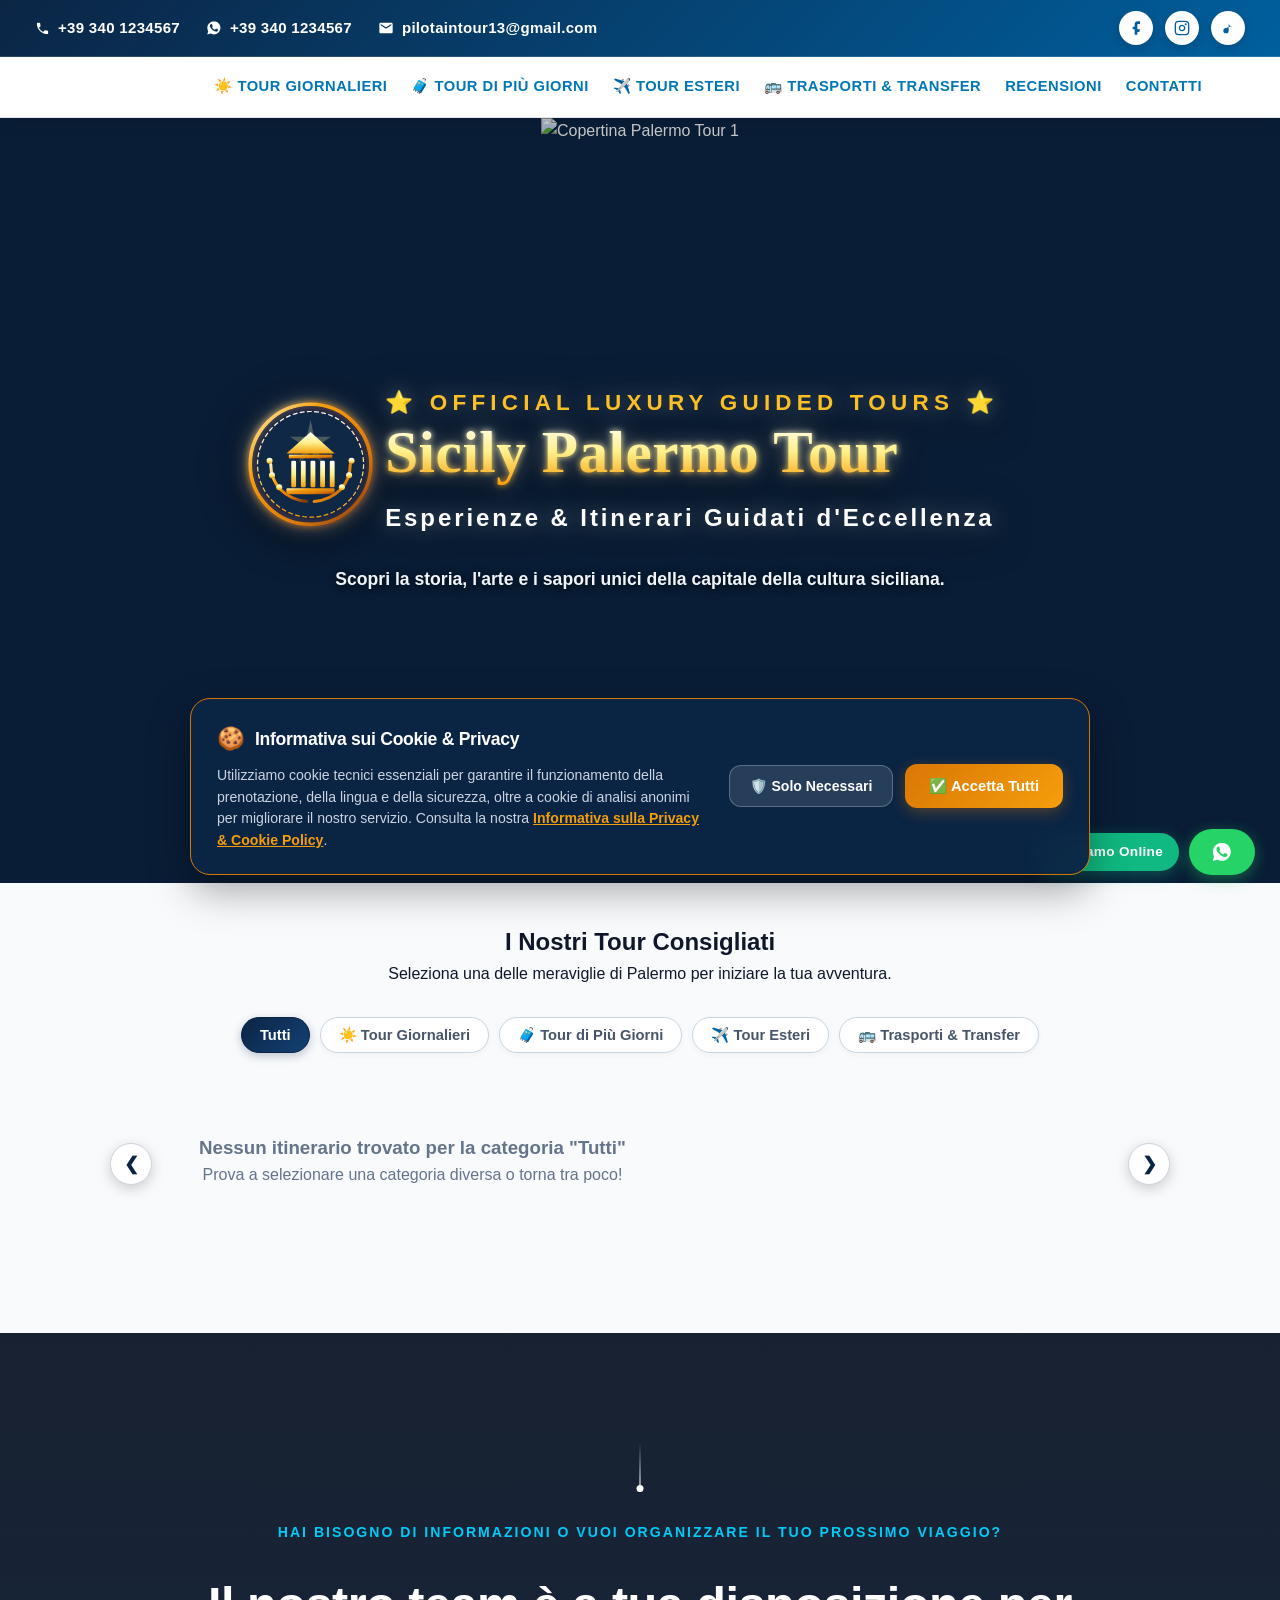
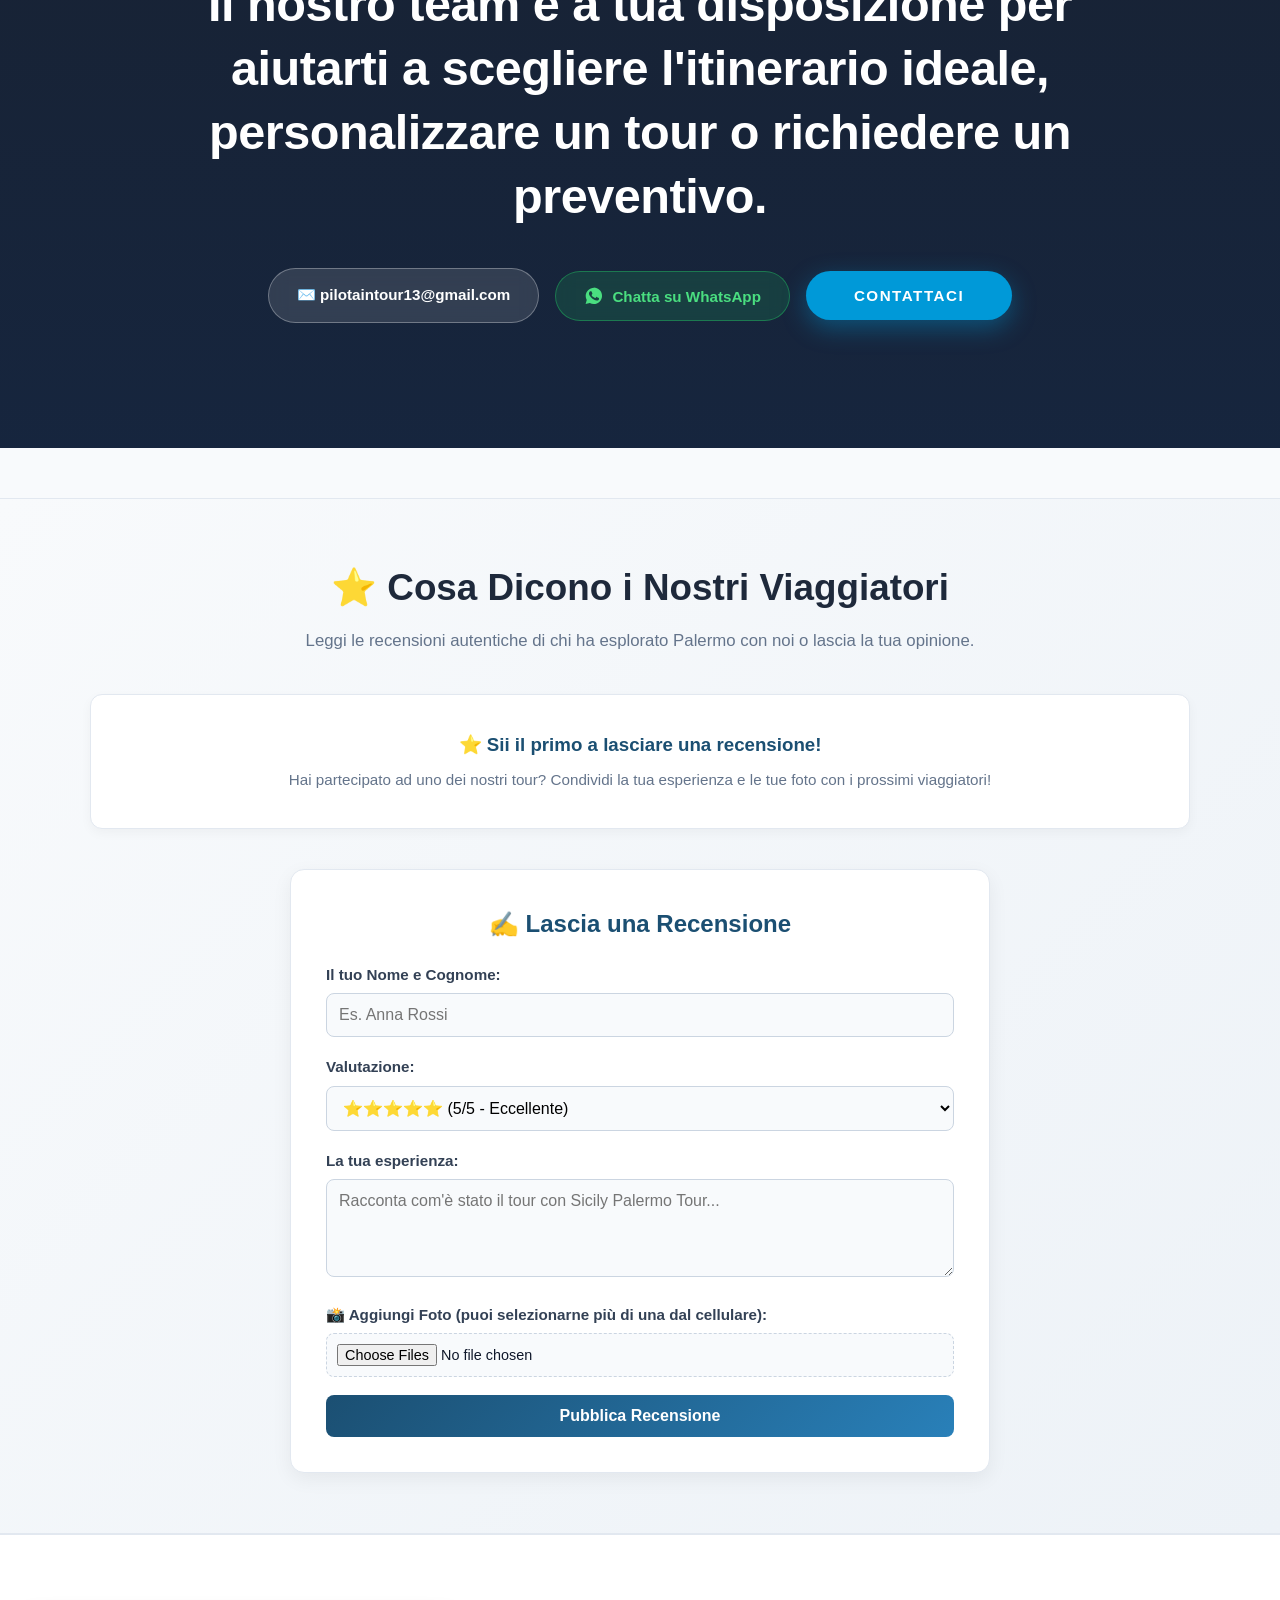
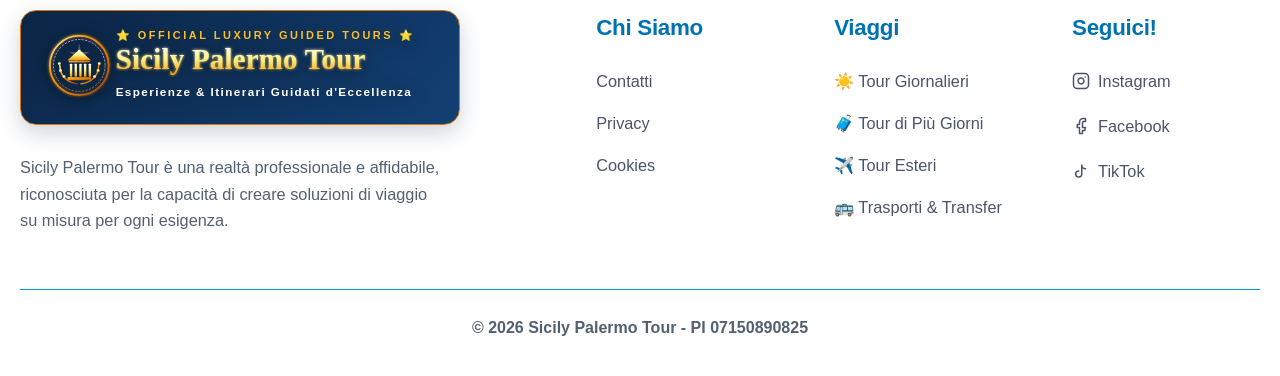
==== index.html @ 1e41b66a "Riorganizzati itinerari nello slider principale con priorita per Consigliati e Trending, rimossa sez" ====
<!DOCTYPE html>
<html lang="it">
<head>
    <meta charset="UTF-8">
    <meta name="viewport" content="width=device-width, initial-scale=1.0">
    <title>Sicily Palermo Tour - Esplora Palermo</title>
    <!-- Fogli di stile CSS Separati -->
    <!-- Pre-Caricamento Prioritario Immagine Copertina per Velocità Istantanea -->
    <link rel="preload" as="image" href="https://images.unsplash.com/photo-1541370976299-4d24ebbc9077?auto=format&fit=crop&w=1920&q=80">
    <link rel="stylesheet" href="style.css?v=2">
    <link rel="stylesheet" href="itinerari/itinerari.css?v=2">
    <link rel="stylesheet" href="itinerari/consigliati-moda.css?v=2">
    <link rel="stylesheet" href="whatsapp/whatsapp.css?v=2">
    <link rel="stylesheet" href="recensioni/recensioni.css?v=2">
    <link rel="stylesheet" href="cookie/cookie-banner.css?v=200">
    <link rel="stylesheet" href="mobile-adapt.css?v=2">
</head>
<body>

    <!-- 1. BARRA SUPERIORE BLU CONTATTI & SOCIAL PREMIUM -->
    <div class="top-header-bar">
        <div class="top-bar-contacts">
            <a href="tel:+393401234567">
                <svg width="15" height="15" viewBox="0 0 24 24" fill="currentColor" style="vertical-align: middle;"><path d="M20 15.5c-1.2 0-2.4-.2-3.6-.6-.4-.1-.9 0-1.2.3l-2.2 2.2c-2.8-1.4-5.2-3.8-6.6-6.6l2.2-2.2c.3-.3.4-.8.3-1.2-.4-1.2-.6-2.4-.6-3.6 0-.6-.5-1-1-1H4c-.6 0-1 .5-1 1 0 9.4 7.6 17 17 17 .6 0 1-.5 1-1v-3.5c0-.5-.5-1-1-1z"/></svg>
                +39 340 1234567
            </a>
            <a href="https://wa.me/393401234567" target="_blank">
                <svg width="16" height="16" viewBox="0 0 24 24" fill="currentColor" style="vertical-align: middle;"><path d="M12.012 2c-5.506 0-9.989 4.478-9.989 9.984 0 1.758.459 3.413 1.264 4.852l-1.341 4.901 5.021-1.316c1.402.766 2.996 1.207 4.693 1.207 5.506 0 9.989-4.478 9.989-9.984 0-5.506-4.483-9.844-9.989-9.844zm5.835 14.129c-.244.688-1.229 1.261-2.008 1.341-.532.054-1.226.096-3.567-.872-2.994-1.238-4.912-4.281-5.062-4.48-.148-.198-1.221-1.625-1.221-3.099 0-1.474.772-2.197 1.047-2.496.275-.299.6-.373.8-.373.199 0 .399.002.573.01.185.008.434-.07.679.529.245.598.831 2.03.903 2.18.073.149.121.323.023.518-.098.196-.148.318-.295.49-.148.172-.311.385-.444.518-.148.148-.302.309-.13.573.172.264.764 1.261 1.637 2.038 1.123.999 2.069 1.31 2.364 1.458.295.148.468.123.641-.073.172-.196.738-.859.935-1.155.197-.295.394-.246.664-.148.271.098 1.722.812 2.017.96.295.148.492.221.566.345.073.123.073.712-.171 1.401z"/></svg>
                +39 340 1234567
            </a>
            <a href="mailto:pilotaintour13@gmail.com">
                <svg width="16" height="16" viewBox="0 0 24 24" fill="currentColor" style="vertical-align: middle;"><path d="M20 4H4c-1.1 0-2 .9-2 2v12c0 1.1.9 2 2 2h16c1.1 0 2-.9 2-2V6c0-1.1-.9-2-2-2zm0 4l-8 5-8-5V6l8 5 8-5v2z"/></svg>
                pilotaintour13@gmail.com
            </a>
        </div>
        <div class="top-bar-socials">
            <a href="https://www.facebook.com/profile.php?id=61595088788467" target="_blank" class="social-circle-link" title="Facebook">
                <svg viewBox="0 0 24 24"><path d="M18 2h-3a5 5 0 0 0-5 5v3H7v4h3v8h4v-4h3l1-4h-4V7a1 1 0 0 1 1-1h3z"/></svg>
            </a>
            <a href="https://www.instagram.com/sicilypalermotour?obrf=eTg0d3k3MTFrc2Jr" target="_blank" class="social-circle-link" title="Instagram">
                <svg viewBox="0 0 24 24"><rect x="2" y="2" width="20" height="20" rx="5" ry="5" fill="none" stroke="currentColor" stroke-width="2"/><path d="M16 11.37A4 4 0 1 1 12.63 8 4 4 0 0 1 16 11.37z" fill="none" stroke="currentColor" stroke-width="2"/><circle cx="17.5" cy="6.5" r="1.5"/></svg>
            </a>
            <a href="https://www.tiktok.com/@sicilypalermotour?_r=1&amp;_t=ZN-9AR1xhRIOZy" target="_blank" class="social-circle-link" title="TikTok">
                <svg viewBox="0 0 24 24"><path d="M9 12a4 4 0 1 0 4 4V4a5 5 0 0 0 5 5"/></svg>
            </a>
        </div>
    </div>

    <!-- 2. BARRA NAVIGAZIONE PRINCIPALE BIANCA STICKY CON LOGO -->
    <nav class="main-navbar-sticky">
        <a href="#home" class="main-navbar-brand">
            <img src="logo.svg" alt="Sicily Palermo Tour Logo">
        </a>
        <ul class="main-nav-links">
            <li><a href="#itinerari" onclick="filtraCategoria('Tour Giornalieri')">☀️ TOUR GIORNALIERI</a></li>
            <li><a href="#itinerari" onclick="filtraCategoria('Tour di Più Giorni')">🧳 TOUR DI PIÙ GIORNI</a></li>
            <li><a href="#itinerari" onclick="filtraCategoria('Tour Esteri')">✈️ TOUR ESTERI</a></li>
            <li><a href="#itinerari" onclick="filtraCategoria('Trasporti')">🚌 TRASPORTI &amp; TRANSFER</a></li>
            <li><a href="#recensioni">RECENSIONI</a></li>
            <li><a href="#contatti">CONTATTI</a></li>
            <li><div id="google_translate_element" style="display:inline-block; vertical-align:middle;"></div></li>
            <li id="nav-admin-slot"></li>
        </ul>
    </nav>

    <!-- Copertina Principale (Hero Section) Spaziosa con Foto Ad Alta Risoluzione -->
    <header id="home">
        <div class="hero-bg-slider" id="hero-bg-slider">
            <div class="hero-slide active" style="opacity: 1;">
                <img src="https://images.unsplash.com/photo-1541370976299-4d24ebbc9077?auto=format&fit=crop&w=1920&q=80" alt="Cattedrale di Palermo - Sicily Palermo Tour" loading="eager" fetchpriority="high" style="width: 100%; height: 100%; object-fit: cover; object-position: center 25%;">
            </div>
        </div>
        <div class="hero-overlay"></div>

        <div class="hero-content">
            <img src="logo.svg?v=2" alt="Sicily Palermo Tour Logo" style="max-width: 820px; width: 95%; height: auto; filter: drop-shadow(0 6px 20px rgba(0,0,0,0.7)); display: block; margin: 0 auto;">
            <p style="margin-top: 10px; font-size: 1.1rem; color: #f1f5f9; font-weight: 600; text-shadow: 0 2px 8px rgba(0,0,0,0.8);">Scopri la storia, l'arte e i sapori unici della capitale della cultura siciliana.</p>
        </div>
    </header>

    <!-- Contenuto Principale -->
    <div class="container">

        <!-- Sezione Itinerari -->
        <section id="itinerari">
            <div class="intro">
                <h2>I Nostri Tour Consigliati</h2>
                <p>Seleziona una delle meraviglie di Palermo per iniziare la tua avventura.</p>
            </div>

            <!-- Filtri per Categoria -->
            <div class="filter-container">
                <button class="filter-btn active" onclick="filtraCategoria('Tutti', this)">Tutti</button>
                <button class="filter-btn" onclick="filtraCategoria('Tour Giornalieri', this)">☀️ Tour Giornalieri</button>
                <button class="filter-btn" onclick="filtraCategoria('Tour di Più Giorni', this)">🧳 Tour di Più Giorni</button>
                <button class="filter-btn" onclick="filtraCategoria('Tour Esteri', this)">✈️ Tour Esteri</button>
                <button class="filter-btn" onclick="filtraCategoria('Trasporti', this)">🚌 Trasporti &amp; Transfer</button>
            </div>

            <!-- Slider Orizzontale Itinerari Stile GetYourGuide -->
            <div class="grid-wrapper">
                <button type="button" class="slider-nav-btn left" onclick="scorriSliderOrizzontale('itinerari-grid', -310)" title="Scorri a sinistra">❮</button>
                <div id="itinerari-grid" class="grid">
                    <!-- Verrà popolato dinamicamente via JavaScript -->
                </div>
                <button type="button" class="slider-nav-btn right" onclick="scorriSliderOrizzontale('itinerari-grid', 310)" title="Scorri a destra">❯</button>
            </div>
        </section>



        <!-- Sezione Contatti Full-Width Dark Hero con Animazione Scroll -->
        <section id="contatti" class="contact-hero-section-full animate-in">
            <div class="contact-hero-line-accent"></div>

            <div class="contact-hero-content-box">
                <div class="contact-hero-subtitle">
                    HAI BISOGNO DI INFORMAZIONI O VUOI ORGANIZZARE IL TUO PROSSIMO VIAGGIO?
                </div>

                <h2 class="contact-hero-title">
                    Il nostro team è a tua disposizione per aiutarti a scegliere l'itinerario ideale, personalizzare un tour o richiedere un preventivo.
                </h2>

                <!-- Pulsanti Contatti Cliccabili Eleganti -->
                <div class="contact-hero-actions-row">
                    <a href="mailto:pilotaintour13@gmail.com" class="contact-pill-link">
                        ✉️ pilotaintour13@gmail.com
                    </a>
                    <button type="button" onclick="apriChatWhatsApp('Ciao! Vorrei informazioni o un preventivo per un tour.')" class="contact-pill-link wa-pill">
                        <svg width="20" height="20" viewBox="0 0 24 24" fill="currentColor" style="vertical-align: middle;"><path d="M12.012 2c-5.506 0-9.989 4.478-9.989 9.984 0 1.758.459 3.413 1.264 4.852l-1.341 4.901 5.021-1.316c1.402.766 2.996 1.207 4.693 1.207 5.506 0 9.989-4.478 9.989-9.984 0-5.506-4.483-9.844-9.989-9.844zm5.835 14.129c-.244.688-1.229 1.261-2.008 1.341-.532.054-1.226.096-3.567-.872-2.994-1.238-4.912-4.281-5.062-4.48-.148-.198-1.221-1.625-1.221-3.099 0-1.474.772-2.197 1.047-2.496.275-.299.6-.373.8-.373.199 0 .399.002.573.01.185.008.434-.07.679.529.245.598.831 2.03.903 2.18.073.149.121.323.023.518-.098.196-.148.318-.295.49-.148.172-.311.385-.444.518-.148.148-.302.309-.13.573.172.264.764 1.261 1.637 2.038 1.123.999 2.069 1.31 2.364 1.458.295.148.468.123.641-.073.172-.196.738-.859.935-1.155.197-.295.394-.246.664-.148.271.098 1.722.812 2.017.96.295.148.492.221.566.345.073.123.073.712-.171 1.401z"/></svg>
                        Chatta su WhatsApp
                    </button>
                    <button type="button" onclick="apriFormMessaggioScuro()" class="contact-hero-btn">
                        CONTATTACI
                    </button>
                </div>

                <!-- Modulo di Contatto Scuro Integrato -->
                <div id="contact-dark-form-box" class="contact-dark-form-box hidden">
                    <form id="contactForm" onsubmit="inviaMessaggio(event)">
                        <div class="form-group-dark">
                            <label for="nome">Nome e Cognome *</label>
                            <input type="text" id="nome" required placeholder="Inserisci il tuo nome">
                        </div>
                        <div class="form-group-dark">
                            <label for="email">Email *</label>
                            <input type="email" id="email" required placeholder="mario.rossi@example.com">
                        </div>
                        <div class="form-group-dark">
                            <label for="messaggio">Messaggio o Richiesta *</label>
                            <textarea id="messaggio" required placeholder="Come possiamo aiutarti? Scrivi qui la tua richiesta..."></textarea>
                        </div>
                        <button type="submit" class="btn-tour-dark">📨 Invia Messaggio All'Admin</button>
                    </form>
                </div>
            </div>
        </section>

    </div>

    <!-- Widget Fluttuante in Basso a Destra: Badge "Siamo Online" + WhatsApp -->
    <div class="floating-online-wa-widget">
        <span class="badge-siamo-online">🟢 Siamo Online</span>
        <button class="whatsapp-float" onclick="apriChatWhatsApp('Ciao! Desidero maggiori informazioni sui tour di Palermo.')" title="Chatta su WhatsApp">
            <svg width="22" height="22" viewBox="0 0 24 24" fill="currentColor" style="vertical-align: middle;"><path d="M12.012 2c-5.506 0-9.989 4.478-9.989 9.984 0 1.758.459 3.413 1.264 4.852l-1.341 4.901 5.021-1.316c1.402.766 2.996 1.207 4.693 1.207 5.506 0 9.989-4.478 9.989-9.984 0-5.506-4.483-9.844-9.989-9.844zm5.835 14.129c-.244.688-1.229 1.261-2.008 1.341-.532.054-1.226.096-3.567-.872-2.994-1.238-4.912-4.281-5.062-4.48-.148-.198-1.221-1.625-1.221-3.099 0-1.474.772-2.197 1.047-2.496.275-.299.6-.373.8-.373.199 0 .399.002.573.01.185.008.434-.07.679.529.245.598.831 2.03.903 2.18.073.149.121.323.023.518-.098.196-.148.318-.295.49-.148.172-.311.385-.444.518-.148.148-.302.309-.13.573.172.264.764 1.261 1.637 2.038 1.123.999 2.069 1.31 2.364 1.458.295.148.468.123.641-.073.172-.196.738-.859.935-1.155.197-.295.394-.246.664-.148.271.098 1.722.812 2.017.96.295.148.492.221.566.345.073.123.073.712-.171 1.401z"/></svg>
        </button>
    </div>

    <!-- Modal Dettaglio Itinerario Ridisegnato -->
    <div id="modal-dettaglio" class="modal-overlay hidden" onclick="chiudiModal(event)">
        <div class="modal-content" onclick="event.stopPropagation()">
            <button class="modal-close" onclick="chiudiModal()">&times;</button>

            <!-- Carosello Immagini Scorrevoli Copertina Modale -->
            <div id="modal-cover-box"></div>

            <div class="modal-header-info">
                <div class="badges-row">
                    <span id="modal-badge" class="badge"></span>
                    <span id="modal-featured" class="badge badge-star hidden">⭐ In Evidenza</span>
                </div>
                <h2 id="modal-title"></h2>

                <!-- Box Dettagli Pratici -->
                <div class="tour-highlights-box">
                    <div class="highlight-item">⏱️ <strong>Durata:</strong> <span id="modal-duration"></span></div>
                    <div class="highlight-item">💰 <strong>Info/Prezzo:</strong> <span id="modal-price"></span></div>
                    <div class="highlight-item">📍 <strong>Partenza:</strong> <span id="modal-meeting">Palermo Centro</span></div>
                </div>
            </div>

            <!-- Sezioni Contenuto Interno Tour -->
            <div class="modal-body">
                <h3>📖 Panoramica del Tour</h3>
                <div id="modal-description-text" style="white-space: pre-wrap; word-break: break-all; overflow-wrap: anywhere; word-wrap: break-word; margin-bottom: 18px; background-color: #f8fafc; border-left: 4px solid #1b4f72; padding: 14px 18px; border-radius: 0 8px 8px 0; font-size: 0.95rem; color: #334155; line-height: 1.7; max-width: 100%;"></div>

                <!-- Box Punti di Raccolta e Ritrovo Mappa -->
                <div id="modal-pickup-box"></div>

                <h3>📍 Tappe e Punti di Interesse</h3>
                <div id="modal-timeline" class="timeline-container">
                    <!-- Tappe generate dinamicamente da itinerari-data.js -->
                </div>

                <div id="modal-services-box" style="margin-top: 15px;">
                    <!-- Servizi e Caratteristiche generati dinamicamente da itinerari-data.js -->
                </div>
            </div>

            <div class="modal-footer" style="display: flex; gap: 10px; flex-wrap: wrap;">
                <button id="btn-modal-prenota-calendario" class="btn-tour" style="flex: 1; min-width: 160px;" onclick="vaiAllaPaginaPrenotazione()">📅 Prenota Tour</button>
                <button id="btn-modal-scarica-pdf" class="btn-secondary" style="background: #0284c7; color: #ffffff; border: none; font-weight: 800; padding: 12px 20px; border-radius: 12px; cursor: pointer;" onclick="scaricaProgrammaTourPDF()">📥 Scarica Itinerario (PDF)</button>
                <button class="btn-secondary" onclick="chiudiModal()">Chiudi</button>
            </div>
        </div>
    </div>

    <!-- Sezione Recensioni -->
    <section id="recensioni" class="recensioni-section">
        <div class="recensioni-container">
            <div class="recensioni-header">
                <h2>⭐ Cosa Dicono i Nostri Viaggiatori</h2>
                <p>Leggi le recensioni autentiche di chi ha esplorato Palermo con noi o lascia la tua opinione.</p>
            </div>

            <!-- Griglia Recensioni -->
            <div id="recensioni-grid" class="recensioni-grid">
                <!-- Popolato da recensioni-data.js -->
            </div>

            <!-- Form Inserimento Recensione -->
            <div class="recensione-form-box">
                <h3>✍️ Lascia una Recensione</h3>
                <form id="form-recensione" onsubmit="inviaNuovaRecensione(event)">
                    <div class="form-control-recensione">
                        <label for="recensione-nome">Il tuo Nome e Cognome:</label>
                        <input type="text" id="recensione-nome" required placeholder="Es. Anna Rossi">
                    </div>
                    <div class="form-control-recensione">
                        <label for="recensione-voto">Valutazione:</label>
                        <select id="recensione-voto" required>
                            <option value="5">⭐⭐⭐⭐⭐ (5/5 - Eccellente)</option>
                            <option value="4">⭐⭐⭐⭐ (4/5 - Ottimo)</option>
                            <option value="3">⭐⭐⭐ (3/5 - Buono)</option>
                            <option value="2">⭐⭐ (2/5 - Sufficiente)</option>
                            <option value="1">⭐ (1/5 - Scarsa)</option>
                        </select>
                    </div>
                    <div class="form-control-recensione">
                        <label for="recensione-testo">La tua esperienza:</label>
                        <textarea id="recensione-testo" rows="4" required placeholder="Racconta com'è stato il tour con Sicily Palermo Tour..."></textarea>
                    </div>
                    <div class="form-control-recensione">
                        <label for="recensione-foto">📸 Aggiungi Foto (puoi selezionarne più di una dal cellulare):</label>
                        <input type="file" id="recensione-foto" accept="image/*" multiple style="width: 100%; padding: 10px; border: 1.5px dashed #cbd5e1; border-radius: 8px; background: #f8fafc; font-size: 0.9rem; cursor: pointer;">
                    </div>
                    <button type="submit" class="btn-invia-recensione">Pubblica Recensione</button>
                </form>
            </div>
        </div>
    </section>

    <!-- Footer Elegante Multicolonna - Stile Identico e Spazioso -->
    <footer class="footer-modern-section">
        <div class="footer-container">
            <!-- Colonna 1: Logo & Descrizione -->
            <div class="footer-col footer-col-brand">
                <div class="footer-logo-card">
                    <a href="#home">
                        <img src="logo.svg" alt="Sicily Palermo Tour Logo" class="footer-logo-img">
                    </a>
                </div>
                <p class="footer-brand-desc">
                    Sicily Palermo Tour è una realtà professionale e affidabile, riconosciuta per la capacità di creare soluzioni di viaggio su misura per ogni esigenza.
                </p>
            </div>

            <!-- Colonna 2: Chi Siamo -->
            <div class="footer-col">
                <h4 class="footer-col-title">Chi Siamo</h4>
                <ul class="footer-links-list">
                    <li><a href="#contatti">Contatti</a></li>
                    <li><a href="prenotazioni/termini-condizioni.html" target="_blank">Privacy</a></li>
                    <li><a href="prenotazioni/termini-condizioni.html" onclick="if(window.cookieConsent){window.cookieConsent.riaprePreferenze(); return false;}">Cookies</a></li>
                </ul>
            </div>

            <!-- Colonna 3: Viaggi -->
            <div class="footer-col">
                <h4 class="footer-col-title">Viaggi</h4>
                <ul class="footer-links-list">
                    <li><a href="#itinerari" onclick="filtraCategoria('Tour Giornalieri')">☀️ Tour Giornalieri</a></li>
                    <li><a href="#itinerari" onclick="filtraCategoria('Tour di Più Giorni')">🧳 Tour di Più Giorni</a></li>
                    <li><a href="#itinerari" onclick="filtraCategoria('Tour Esteri')">✈️ Tour Esteri</a></li>
                    <li><a href="#itinerari" onclick="filtraCategoria('Trasporti')">🚌 Trasporti &amp; Transfer</a></li>
                </ul>
            </div>

            <!-- Colonna 4: Seguici! con Icone SVG Pulite -->
            <div class="footer-col">
                <h4 class="footer-col-title">Seguici!</h4>
                <ul class="footer-links-list footer-social-list">
                    <li>
                        <a href="https://www.instagram.com/sicilypalermotour?obrf=eTg0d3k3MTFrc2Jr" target="_blank" class="footer-social-link">
                            <svg width="18" height="18" viewBox="0 0 24 24" fill="none" stroke="currentColor" stroke-width="2" stroke-linecap="round" stroke-linejoin="round"><rect x="2" y="2" width="20" height="20" rx="5" ry="5"></rect><path d="M16 11.37A4 4 0 1 1 12.63 8 4 4 0 0 1 16 11.37z"></path><line x1="17.5" y1="6.5" x2="17.51" y2="6.5"></line></svg>
                            Instagram
                        </a>
                    </li>
                    <li>
                        <a href="https://www.facebook.com/profile.php?id=61595088788467" target="_blank" class="footer-social-link">
                            <svg width="18" height="18" viewBox="0 0 24 24" fill="none" stroke="currentColor" stroke-width="2" stroke-linecap="round" stroke-linejoin="round"><path d="M18 2h-3a5 5 0 0 0-5 5v3H7v4h3v8h4v-4h3l1-4h-4V7a1 1 0 0 1 1-1h3z"></path></svg>
                            Facebook
                        </a>
                    </li>
                    <li>
                        <a href="https://www.tiktok.com/@sicilypalermotour?_r=1&amp;_t=ZN-9AR1xhRIOZy" target="_blank" class="footer-social-link">
                            <svg width="18" height="18" viewBox="0 0 24 24" fill="none" stroke="currentColor" stroke-width="2" stroke-linecap="round" stroke-linejoin="round"><path d="M9 12a4 4 0 1 0 4 4V4a5 5 0 0 0 5 5"></path></svg>
                            TikTok
                        </a>
                    </li>
                </ul>
            </div>
        </div>

        <!-- Linea Divisoria Azzurra & Copyright con Partita IVA -->
        <div class="footer-bottom-bar">
            <p>&copy; 2026 Sicily Palermo Tour - PI 07150890825 <span id="footer-admin-slot"></span></p>
        </div>
    </footer>

    <!-- Collegamento agli Script JavaScript -->
    <script src="maps/maps-service.js?v=200"></script>
    <script src="email/email-service.js"></script>
    <script src="cloud/cloud-db.js"></script>
    <script src="translate/translator.js"></script>
    <script src="whatsapp/whatsapp.js"></script>
    <script src="itinerari/itinerari-data.js"></script>
    <script src="itinerari/consigliati-moda.js"></script>
    <script src="recensioni/recensioni-data.js"></script>
    <script src="cookie/cookie-banner.js?v=200"></script>
    <script src="main.js"></script>

</body>
</html>
---- style.css ----
/* STILI GENERALI CSS PER SICILY PALERMO TOUR - LUXURY EDITION */
* {
    margin: 0;
    padding: 0;
    box-sizing: border-box;
    font-family: -apple-system, BlinkMacSystemFont, 'Segoe UI', Roboto, Helvetica, Arial, sans-serif;
}

body {
    background-color: #f8fafc;
    color: #0f172a;
    line-height: 1.6;
}

.hidden {
    display: none !important;
}

/* ==========================================================================
   TOP BAR BLU CONTATTI & BARRA NAVIGAZIONE BIANCA STICKY CON LOGO
   ========================================================================== */
.top-header-bar {
    background: linear-gradient(135deg, #0b2545 0%, #005f9e 100%);
    color: #ffffff;
    padding: 11px 35px;
    font-size: 0.94rem;
    font-weight: 700;
    display: flex;
    justify-content: space-between;
    align-items: center;
    flex-wrap: wrap;
    gap: 15px;
    z-index: 1001;
    position: relative;
    border-bottom: 1px solid rgba(255, 255, 255, 0.15);
}

.top-bar-contacts {
    display: flex;
    align-items: center;
    gap: 26px;
    flex-wrap: wrap;
}

.top-bar-contacts a {
    color: #ffffff;
    text-decoration: none;
    display: inline-flex;
    align-items: center;
    gap: 8px;
    font-weight: 700;
    transition: all 0.2s ease;
    letter-spacing: 0.3px;
}

.top-bar-contacts a:hover {
    color: #fef08a;
    transform: translateY(-1px);
    text-shadow: 0 0 10px rgba(255, 255, 255, 0.4);
}

.top-bar-socials {
    display: flex;
    align-items: center;
    gap: 12px;
}

.social-circle-link {
    width: 34px;
    height: 34px;
    background: #ffffff;
    color: #005f9e;
    border-radius: 50%;
    display: flex;
    align-items: center;
    justify-content: center;
    text-decoration: none;
    box-shadow: 0 3px 10px rgba(0, 0, 0, 0.15);
    transition: all 0.25s ease;
}

.social-circle-link:hover {
    transform: scale(1.12);
    background: #fef08a;
    color: #0b2545;
    box-shadow: 0 5px 15px rgba(0, 0, 0, 0.25);
}

.social-circle-link svg {
    width: 17px;
    height: 17px;
    fill: currentColor;
}
    justify-content: center;
    text-decoration: none;
    transition: transform 0.2s ease, background-color 0.2s ease;
}

.social-circle-link:hover {
    transform: scale(1.1);
    background: #e0f2fe;
}

.social-circle-link svg {
    width: 16px;
    height: 16px;
    fill: currentColor;
}

/* BARRA NAVIGAZIONE PRINCIPALE BIANCA STICKY */
.main-navbar-sticky {
    background: #ffffff;
    box-shadow: 0 4px 20px rgba(0, 0, 0, 0.08);
    position: sticky;
    top: 0;
    z-index: 1000;
    padding: 12px 30px;
    display: flex;
    justify-content: space-between;
    align-items: center;
    border-bottom: 1px solid #e2e8f0;
}

.main-navbar-brand img {
    max-width: 240px;
    height: auto;
    display: block;
}

.main-nav-links {
    list-style: none;
    margin: 0;
    padding: 0;
    display: flex;
    align-items: center;
    gap: 24px;
    flex-wrap: wrap;
}

.main-nav-links a {
    color: #0077b6;
    text-decoration: none;
    font-weight: 700;
    font-size: 0.92rem;
    letter-spacing: 0.5px;
    text-transform: uppercase;
    transition: color 0.2s ease;
    padding: 6px 0;
}

.main-nav-links a:hover,
.main-nav-links a.active {
    color: #0284c7;
    border-bottom: 2.5px solid #0284c7;
}

/* HEADER HERO PANORAMICA LIMPIDA SENZA SCATOLE CHE COPRONO L'IMMAGINE */
header#home {
    position: relative;
    height: 85vh;
    min-height: 650px;
    color: white;
    display: flex;
    flex-direction: column;
    justify-content: center;
    align-items: center;
    text-align: center;
    padding: 0 20px;
    overflow: hidden;
    background: #0b2545;
}

.hero-bg-slider {
    position: absolute;
    top: 0;
    left: 0;
    width: 100%;
    height: 100%;
    z-index: 1;
    background-color: #0b2545;
}

.hero-slide {
    position: absolute;
    top: 0;
    left: 0;
    width: 100%;
    height: 100%;
    opacity: 0;
    transition: opacity 2.5s ease-in-out;
}

.hero-slide img {
    width: 100%;
    height: 100%;
    object-fit: cover;
    object-position: center 25%;
}

.hero-slide.active {
    opacity: 1;
}

/* OVERLAY SFUMATO DELICATISSIMO PER LASCIARE LA FOTO LIMPIDA E LUMINOSA */
.hero-overlay {
    position: absolute;
    top: 0;
    left: 0;
    width: 100%;
    height: 100%;
    background: rgba(0, 0, 0, 0.22);
    z-index: 2;
}

/* CONTENUTO TESTO PURO SENZA ALCUNA SCATOLA SCURA CHE COPRE LA FOTO */
.hero-content {
    position: relative;
    z-index: 3;
    max-width: 900px;
    width: 100%;
    padding: 0 20px;
    margin: 0 auto;
    background: transparent;
    border: none;
    box-shadow: none;
    backdrop-filter: none;
}

header h1 {
    font-size: 3.8rem;
    font-weight: 900;
    font-family: 'Playfair Display', Georgia, serif;
    margin-bottom: 12px;
    color: #ffffff;
    text-shadow: 0 4px 18px rgba(0, 0, 0, 0.9);
    letter-spacing: -0.5px;
}

header p {
    font-size: 1.35rem;
    max-width: 780px;
    margin: 0 auto 25px auto;
    color: #ffffff;
    text-shadow: 0 3px 12px rgba(0, 0, 0, 0.9);
    font-weight: 600;
    line-height: 1.6;
}

/* BARRA DI NAVIGAZIONE STICKY ELEGANTE BLU NAVY */
nav {
    background-color: #0b2545;
    padding: 14px 20px;
    box-shadow: 0 4px 18px rgba(0,0,0,0.2);
    position: sticky;
    top: 0;
    z-index: 100;
    border-bottom: 3px solid #d97706;
}

nav ul {
    display: flex;
    justify-content: center;
    align-items: center;
    list-style: none;
    flex-wrap: wrap;
    gap: 24px;
    max-width: 1100px;
    margin: 0 auto;
    padding: 0;
}

nav ul li a {
    text-decoration: none;
    color: #ffffff;
    font-weight: 700;
    font-size: 1.05rem;
    transition: color 0.2s, transform 0.2s;
    display: inline-block;
}

nav ul li a:hover {
    color: #f59e0b;
    transform: translateY(-1px);
}

nav ul li a.nav-admin {
    color: #ffffff;
    background-color: rgba(255,255,255,0.15);
    padding: 6px 14px;
    border-radius: 20px;
    border: 1px solid rgba(255,255,255,0.25);
}

.container {
    max-width: 1100px;
    margin: 40px auto;
    padding: 0 20px;
}

.intro {
    text-align: center;
    margin-bottom: 30px;
}

/* BOTTONI FILTRO CATEGORIA */
.filter-container {
    display: flex;
    justify-content: center;
    gap: 10px;
    flex-wrap: wrap;
    margin-bottom: 30px;
}

.filter-btn {
    padding: 10px 20px;
    border: 1.5px solid #cbd5e1;
    background: #ffffff;
    color: #0b2545;
    font-weight: 700;
    font-size: 0.95rem;
    border-radius: 25px;
    cursor: pointer;
    transition: all 0.2s;
    box-shadow: 0 2px 6px rgba(0,0,0,0.04);
}

.filter-btn:hover, .filter-btn.active {
    background: linear-gradient(135deg, #0b2545, #134074);
    color: #ffffff;
    border-color: #0b2545;
    box-shadow: 0 4px 12px rgba(11, 37, 69, 0.25);
}

/* BOTTONE CALL TO ACTION HERO */
.btn-hero-cta {
    display: inline-block;
    background: linear-gradient(135deg, #d97706, #f59e0b);
    color: #ffffff;
    text-decoration: none;
    padding: 14px 32px;
    border-radius: 12px;
    font-weight: 800;
    font-size: 1.1rem;
    box-shadow: 0 6px 20px rgba(217, 119, 6, 0.5);
    transition: transform 0.2s, box-shadow 0.2s;
}

.btn-hero-cta:hover {
    transform: translateY(-2px);
    box-shadow: 0 8px 26px rgba(217, 119, 6, 0.6);
}

/* FORM CONTATTI CURATO E CURATO */
.contact-section {
    max-width: 700px;
    margin: 60px auto;
    padding: 35px;
    background: #ffffff;
    border-radius: 20px;
    border: 1.5px solid #e2e8f0;
    box-shadow: 0 10px 30px rgba(0, 0, 0, 0.05);
}

.contact-section .form-group {
    margin-bottom: 20px;
}

.contact-section label {
    display: block;
    font-weight: 700;
    color: #0b2545;
    margin-bottom: 8px;
    font-size: 0.95rem;
}

.contact-section input, .contact-section textarea {
    width: 100%;
    padding: 14px 16px;
    border: 1.5px solid #cbd5e1;
    border-radius: 12px;
    font-size: 1rem;
    color: #0f172a;
    box-sizing: border-box;
    transition: border-color 0.2s, box-shadow 0.2s;
    background: #ffffff;
}

.contact-section input:focus, .contact-section textarea:focus {
    outline: none;
    border-color: #0b2545;
    box-shadow: 0 0 0 3px rgba(11, 37, 69, 0.12);
}

.contact-section textarea {
    min-height: 120px;
    resize: vertical;
}

.btn-tour {
    background: linear-gradient(135deg, #0b2545, #134074);
    color: #ffffff;
    border: none;
    padding: 14px 28px;
    border-radius: 12px;
    font-weight: 800;
    font-size: 1.05rem;
    cursor: pointer;
    width: 100%;
    box-shadow: 0 6px 18px rgba(11, 37, 69, 0.25);
    transition: all 0.2s;
}

.btn-tour:hover {
    background: linear-gradient(135deg, #134074, #1b4f72);
    transform: translateY(-2px);
    box-shadow: 0 8px 24px rgba(11, 37, 69, 0.35);
}

/* ==========================================================================
   BANNER HERO CONTATTACI - STILE IDENTICO 100% ALL'IMMAGINE
   ========================================================================== */
.contact-hero-section-full {
    position: relative;
    width: 100vw;
    margin-left: calc(-50vw + 50%);
    background: linear-gradient(rgba(5, 15, 32, 0.92), rgba(8, 24, 50, 0.94)), url('https://images.unsplash.com/photo-1541370976299-4d24ebbc9077?auto=format&fit=crop&w=1920&q=80') center/cover fixed no-repeat;
    padding: 110px 20px 100px 20px;
    text-align: center;
    color: #ffffff;
    box-sizing: border-box;
    margin-top: 80px;
    margin-bottom: 50px;
    display: flex;
    flex-direction: column;
    align-items: center;
    justify-content: center;
}

.contact-hero-line-accent {
    width: 1.5px;
    height: 45px;
    background: linear-gradient(to bottom, transparent, rgba(255, 255, 255, 0.6));
    margin-bottom: 8px;
    position: relative;
}

.contact-hero-line-accent::after {
    content: '';
    position: absolute;
    bottom: -4px;
    left: 50%;
    transform: translateX(-50%);
    width: 7px;
    height: 7px;
    background: #ffffff;
    border-radius: 50%;
}

.contact-hero-content-box {
    max-width: 1000px;
    margin: 0 auto;
}

.contact-hero-subtitle {
    color: #00cbf8;
    font-size: 0.88rem;
    font-weight: 700;
    letter-spacing: 2px;
    text-transform: uppercase;
    margin-top: 25px;
    margin-bottom: 28px;
    opacity: 0;
    transform: translateY(30px);
    transition: all 0.8s cubic-bezier(0.16, 1, 0.3, 1);
    font-family: -apple-system, BlinkMacSystemFont, "Montserrat", "Segoe UI", sans-serif;
}

.contact-hero-title {
    font-size: clamp(1.8rem, 3.8vw, 3.2rem);
    font-weight: 700;
    line-height: 1.32;
    max-width: 950px;
    margin: 0 auto 40px auto;
    color: #ffffff;
    letter-spacing: -0.5px;
    opacity: 0;
    transform: translateY(40px);
    transition: all 0.9s cubic-bezier(0.16, 1, 0.3, 1) 0.15s;
    font-family: -apple-system, BlinkMacSystemFont, "Segoe UI", Roboto, sans-serif;
}

.contact-hero-btn {
    display: inline-block;
    background: #0099d8;
    color: #ffffff;
    padding: 16px 48px;
    border-radius: 50px;
    font-weight: 800;
    font-size: 0.95rem;
    text-decoration: none;
    letter-spacing: 1.5px;
    text-transform: uppercase;
    box-shadow: 0 8px 25px rgba(0, 153, 216, 0.4);
    transition: all 0.9s cubic-bezier(0.16, 1, 0.3, 1) 0.3s;
    opacity: 0;
    transform: translateY(50px);
    border: none;
    cursor: pointer;
}

.contact-hero-btn:hover {
    background: #0082b8;
    transform: translateY(-3px) scale(1.04) !important;
    box-shadow: 0 12px 35px rgba(0, 153, 216, 0.6);
}

.contact-hero-actions-row {
    display: flex;
    justify-content: center;
    align-items: center;
    flex-wrap: wrap;
    gap: 16px;
    margin-bottom: 25px;
}

.contact-pill-link {
    background: rgba(255, 255, 255, 0.12);
    backdrop-filter: blur(8px);
    -webkit-backdrop-filter: blur(8px);
    border: 1.5px solid rgba(255, 255, 255, 0.3);
    color: #ffffff;
    padding: 14px 28px;
    border-radius: 30px;
    font-weight: 700;
    font-size: 0.95rem;
    text-decoration: none;
    transition: all 0.25s ease;
    cursor: pointer;
    display: inline-flex;
    align-items: center;
    gap: 8px;
    opacity: 0;
    transform: translateY(45px);
    transition: all 0.9s cubic-bezier(0.16, 1, 0.3, 1) 0.25s;
}

.contact-pill-link:hover {
    background: rgba(255, 255, 255, 0.25);
    border-color: #00cbf8;
    color: #ffffff;
    transform: translateY(-3px) scale(1.03) !important;
}

.contact-pill-link.wa-pill {
    background: rgba(37, 211, 102, 0.15);
    border-color: rgba(37, 211, 102, 0.4);
    color: #4ade80;
}

.contact-pill-link.wa-pill:hover {
    background: rgba(37, 211, 102, 0.3);
    border-color: #25d366;
    color: #ffffff;
}

/* Modulo di Contatto Scuro Integrato */
.contact-dark-form-box {
    background: rgba(8, 24, 50, 0.92);
    border: 1.5px solid rgba(0, 203, 248, 0.4);
    border-radius: 20px;
    padding: 30px;
    max-width: 650px;
    margin: 30px auto 0 auto;
    box-shadow: 0 12px 36px rgba(0, 0, 0, 0.4);
    text-align: left;
    backdrop-filter: blur(12px);
    -webkit-backdrop-filter: blur(12px);
}

.form-group-dark {
    margin-bottom: 18px;
}

.form-group-dark label {
    display: block;
    font-weight: 700;
    color: #38bdf8;
    margin-bottom: 8px;
    font-size: 0.92rem;
}

.form-group-dark input,
.form-group-dark textarea {
    width: 100%;
    padding: 13px 16px;
    border: 1.5px solid rgba(255, 255, 255, 0.2);
    border-radius: 10px;
    font-size: 0.98rem;
    color: #ffffff;
    background: rgba(255, 255, 255, 0.08);
    box-sizing: border-box;
    transition: all 0.2s ease;
}

.form-group-dark input:focus,
.form-group-dark textarea:focus {
    outline: none;
    border-color: #00cbf8;
    background: rgba(255, 255, 255, 0.14);
    box-shadow: 0 0 0 3px rgba(0, 203, 248, 0.2);
}

.form-group-dark textarea {
    min-height: 110px;
    resize: vertical;
}

.btn-tour-dark {
    background: linear-gradient(135deg, #0099d8, #0284c7);
    color: #ffffff;
    border: none;
    padding: 14px 28px;
    border-radius: 12px;
    font-weight: 800;
    font-size: 1.02rem;
    cursor: pointer;
    width: 100%;
    box-shadow: 0 6px 20px rgba(0, 153, 216, 0.35);
    transition: all 0.2s ease;
}

.btn-tour-dark:hover {
    background: linear-gradient(135deg, #0082b8, #0369a1);
    transform: translateY(-2px);
    box-shadow: 0 8px 25px rgba(0, 153, 216, 0.5);
}

/* Quando la sezione entra nello schermo allo scroll */
.contact-hero-section-full.animate-in .contact-hero-subtitle,
.contact-hero-section-full.animate-in .contact-hero-title,
.contact-hero-section-full.animate-in .contact-hero-btn,
.contact-hero-section-full.animate-in .contact-pill-link {
    opacity: 1;
    transform: translateY(0);
}

@media (max-width: 768px) {
    .contact-hero-section-full {
        padding: 70px 16px 60px 16px;
        margin-top: 50px;
    }
    .contact-hero-subtitle {
        font-size: 0.78rem;
        letter-spacing: 1.2px;
        margin-bottom: 20px;
    }
    .contact-hero-title {
        font-size: 1.55rem;
        line-height: 1.38;
        margin-bottom: 30px;
    }
    .contact-hero-btn {
        padding: 14px 38px;
        font-size: 0.88rem;
    }
}

/* RESPONSIVE MOBILE */
@media (max-width: 768px) {
    header#home {
        height: 75vh;
        min-height: 500px;
    }
    header h1 {
        font-size: 2.5rem;
    }
    header p {
        font-size: 1.05rem;
    }
    .contact-section {
        padding: 22px;
    }
}

/* ==========================================================================
   STILI FOOTER MULTICOLONNA ELEGANTE - STILE IDENTICO ALL'IMMAGINE
   ========================================================================== */
.footer-modern-section {
    background: #ffffff;
    padding: 75px 20px 35px 20px;
    border-top: 1px solid #e2e8f0;
    color: #475569;
    font-size: 1.02rem;
}

.footer-container {
    max-width: 1320px;
    margin: 0 auto;
    display: grid;
    grid-template-columns: 2.8fr 1fr 1fr 1fr;
    gap: 50px;
    align-items: start;
}

.hero-content img {
    filter: drop-shadow(0 0 10px rgba(255, 255, 255, 0.35)) drop-shadow(0 6px 20px rgba(0,0,0,0.8)) !important;
}

.footer-logo-card {
    background: linear-gradient(135deg, #0b2545 0%, #134074 100%);
    border: 1.5px solid #d97706;
    border-radius: 16px;
    padding: 14px 20px;
    margin-bottom: 22px;
    box-shadow: 0 8px 22px rgba(11, 37, 69, 0.2);
    display: inline-block;
    max-width: 440px;
    width: 100%;
    box-sizing: border-box;
}

.footer-logo-img {
    width: 100%;
    height: auto;
    display: block;
    filter: drop-shadow(0 2px 8px rgba(0,0,0,0.5)) !important;
}

.footer-brand-desc {
    color: #526071;
    line-height: 1.65;
    font-size: 1.02rem;
    max-width: 420px;
    font-weight: 500;
}

.footer-col-title {
    color: #0072b1;
    font-size: 1.4rem;
    font-weight: 800;
    margin-bottom: 22px;
    letter-spacing: -0.3px;
    font-family: -apple-system, BlinkMacSystemFont, "Segoe UI", Roboto, sans-serif;
}

.footer-links-list {
    list-style: none;
    padding: 0;
    margin: 0;
    display: flex;
    flex-direction: column;
    gap: 16px;
}

.footer-links-list a {
    color: #4a5568;
    text-decoration: none;
    font-size: 1.02rem;
    font-weight: 500;
    transition: color 0.2s ease;
    display: inline-flex;
    align-items: center;
    gap: 8px;
}

.footer-links-list a:hover {
    color: #0072b1;
}

.footer-social-link svg {
    color: #4a5568;
    transition: color 0.2s ease;
}

.footer-social-link:hover svg {
    color: #0072b1;
}

.footer-bottom-bar {
    max-width: 1280px;
    margin: 55px auto 0 auto;
    padding-top: 25px;
    border-top: 1.5px solid #0099d8;
    text-align: center;
    font-size: 1rem;
    color: #526071;
    font-weight: 600;
}

@media (max-width: 900px) {
    .footer-container {
        grid-template-columns: 1fr 1fr;
        gap: 35px;
    }
}

@media (max-width: 600px) {
    .footer-container {
        grid-template-columns: 1fr;
        gap: 30px;
        text-align: center;
    }
    .footer-logo-img {
        margin: 0 auto 18px auto;
    }
    .footer-brand-desc {
        margin: 0 auto;
    }
    .footer-links-list a {
        justify-content: center;
    }
}
---- itinerari/itinerari.css ----
/* ==========================================================================
   STILI GETYOURGUIDE - CAROSELLO SCORREVOLE ORIZZONTALE & CARD COMPATTE
   ========================================================================== */

/* Filtri Categoria */
.filter-container {
    display: flex;
    justify-content: center;
    flex-wrap: wrap;
    gap: 10px;
    margin-bottom: 30px;
}

.filter-btn {
    background-color: #fff;
    border: 1px solid #cbd5e1;
    color: #475569;
    padding: 8px 18px;
    border-radius: 20px;
    font-size: 0.92rem;
    font-weight: 600;
    cursor: pointer;
    transition: all 0.25s ease;
}

.filter-btn:hover {
    border-color: #f59e0b;
    color: #d97706;
}

.filter-btn.active {
    background-color: #0b2545;
    color: white;
    border-color: #0b2545;
    box-shadow: 0 3px 10px rgba(11, 37, 69, 0.25);
}

/* Contenitore Wrapper dello Slider Orizzontale Stile GetYourGuide */
.grid-wrapper {
    position: relative;
    width: 100%;
    margin-bottom: 20px;
    padding: 0 45px; /* Spazio laterale dedicato affinché le frecce restino completamente ALL'ESTERNO delle card! */
}

/* Griglia / Row Scorrevole Orizzontale */
.grid {
    display: flex;
    gap: 20px;
    overflow-x: auto;
    scroll-behavior: smooth;
    scroll-snap-type: x mandatory;
    padding: 10px 4px 25px 4px;
    -webkit-overflow-scrolling: touch;
}

/* Custom Scrollbar Sottile ed Elegante */
.grid::-webkit-scrollbar {
    height: 7px;
}
.grid::-webkit-scrollbar-track {
    background: #f1f5f9;
    border-radius: 10px;
}
.grid::-webkit-scrollbar-thumb {
    background: #cbd5e1;
    border-radius: 10px;
}
.grid::-webkit-scrollbar-thumb:hover {
    background: #94a3b8;
}

/* Frecce Fluttuanti di Navigazione Orizzontale Posizionate all'Esterno */
.slider-nav-btn {
    position: absolute;
    top: 48%;
    transform: translateY(-50%);
    width: 42px;
    height: 42px;
    border-radius: 50%;
    background: #ffffff;
    color: #0b2545;
    border: 1.5px solid #cbd5e1;
    box-shadow: 0 4px 14px rgba(0, 0, 0, 0.18);
    font-size: 1.1rem;
    font-weight: bold;
    cursor: pointer;
    z-index: 20;
    display: flex;
    align-items: center;
    justify-content: center;
    transition: all 0.25s ease;
}

.slider-nav-btn:hover {
    background: #0b2545;
    color: #ffffff;
    border-color: #0b2545;
    box-shadow: 0 6px 18px rgba(11, 37, 69, 0.35);
}

.slider-nav-btn.left {
    left: 0;
}

.slider-nav-btn.right {
    right: 0;
}

@media (max-width: 768px) {
    .grid-wrapper {
        padding: 0 5px;
    }
    .slider-nav-btn {
        display: none; /* Su cellulare si usa lo scorrimento touch fluido nativo */
    }
}

/* Card Compatte Rettangolari Stile GetYourGuide */
.card {
    flex: 0 0 290px;
    width: 290px;
    max-width: 290px;
    scroll-snap-align: start;
    background: #ffffff;
    border-radius: 16px;
    overflow: hidden;
    box-shadow: 0 4px 18px rgba(0, 0, 0, 0.07);
    display: flex;
    flex-direction: column;
    transition: transform 0.25s ease, box-shadow 0.25s ease, border-color 0.25s ease;
    border: 1px solid #e2e8f0;
    position: relative;
}

.card:hover {
    transform: translateY(-6px);
    box-shadow: 0 12px 30px rgba(11, 37, 69, 0.15);
    border-color: #f59e0b;
}

/* Immagine Copertina Card (Rettangolare 195px) */
.card-img-container {
    position: relative;
    height: 195px;
    overflow: hidden;
    background-color: #0b2545;
    border-radius: 16px 16px 0 0;
}

.carousel-img {
    width: 100%;
    height: 100%;
    object-fit: cover;
    transition: transform 0.4s ease, opacity 0.3s ease;
}

.card:hover .carousel-img {
    transform: scale(1.05);
}

/* Pulsanti Frecce Interni per le Foto del Carosello (Visibili solo al passaggio del mouse) */
.carousel-nav-btn {
    position: absolute;
    top: 50%;
    transform: translateY(-50%);
    background: rgba(0, 0, 0, 0.65);
    color: white;
    border: none;
    width: 30px;
    height: 30px;
    border-radius: 50%;
    font-size: 0.85rem;
    cursor: pointer;
    z-index: 5;
    display: flex;
    align-items: center;
    justify-content: center;
    opacity: 0;
    transition: opacity 0.25s ease, background 0.2s ease;
}

.card-img-container:hover .carousel-nav-btn {
    opacity: 1;
}

.carousel-nav-btn:hover {
    background: rgba(0, 0, 0, 0.85);
}

.carousel-nav-btn.prev {
    left: 8px;
}

.carousel-nav-btn.next {
    right: 8px;
}

.carousel-dots {
    position: absolute;
    bottom: 8px;
    left: 0;
    right: 0;
    display: flex;
    justify-content: center;
    gap: 5px;
    z-index: 5;
}

.carousel-dot {
    width: 7px;
    height: 7px;
    border-radius: 50%;
    background: rgba(255, 255, 255, 0.5);
    cursor: pointer;
    transition: background 0.3s, transform 0.3s;
}

.carousel-dot.active {
    background: #f59e0b;
    transform: scale(1.3);
}

/* Contenuto Testuale Card GetYourGuide */
.card-content {
    padding: 16px;
    display: flex;
    flex-direction: column;
    flex-grow: 1;
}

.badges-row {
    display: flex;
    gap: 6px;
    flex-wrap: wrap;
    margin-bottom: 8px;
}

.badge {
    display: inline-block;
    padding: 3px 10px;
    border-radius: 12px;
    font-size: 0.75rem;
    font-weight: 700;
    background-color: #fef3c7;
    color: #b45309;
    border: 1px solid #fde68a;
}

.badge-star {
    background-color: #dbeafe;
    color: #1e40af;
    border-color: #bfdbfe;
}

.card h3 {
    margin: 0 0 6px 0;
    color: #0b2545;
    font-size: 1.05rem;
    font-weight: 800;
    line-height: 1.35;
    display: -webkit-box;
    -webkit-line-clamp: 2;
    -webkit-box-orient: vertical;
    overflow: hidden;
    height: 2.7em;
}

.card-desc {
    color: #64748b;
    font-size: 0.88rem;
    line-height: 1.45;
    margin-bottom: 12px;
    flex-grow: 1;
    display: -webkit-box;
    -webkit-line-clamp: 2;
    -webkit-box-orient: vertical;
    overflow: hidden;
    height: 2.6em;
}

/* Dettagli Pratici / Chips GetYourGuide */
.card-chips {
    display: flex;
    align-items: center;
    justify-content: space-between;
    gap: 6px;
    background: #f8fafc;
    border-radius: 10px;
    padding: 8px 10px;
    font-size: 0.82rem;
    font-weight: 700;
    color: #334155;
    margin-bottom: 12px;
    border: 1px solid #f1f5f9;
}

/* Bottone Call To Action Stile GetYourGuide */
.btn-tour {
    background: linear-gradient(135deg, #0b2545 0%, #134074 100%);
    color: #ffffff;
    font-weight: 700;
    font-size: 0.88rem;
    padding: 10px 14px;
    border-radius: 10px;
    border: none;
    cursor: pointer;
    transition: all 0.25s ease;
    box-shadow: 0 3px 10px rgba(11, 37, 69, 0.2);
    width: 100%;
    text-align: center;
    display: block;
    text-decoration: none;
}

.btn-tour:hover {
    background: linear-gradient(135deg, #d97706 0%, #f59e0b 100%);
    color: #ffffff;
    box-shadow: 0 5px 14px rgba(217, 119, 6, 0.35);
    transform: translateY(-1px);
}

.card-footer {
    margin-top: auto;
}

/* Modal Dettagli Tour Ridisegnato */
.modal-overlay {
    position: fixed;
    top: 0;
    left: 0;
    width: 100%;
    height: 100%;
    background-color: rgba(0, 0, 0, 0.65);
    backdrop-filter: blur(4px);
    z-index: 1000;
    display: flex;
    justify-content: center;
    align-items: center;
    padding: 20px;
}

.modal-content {
    background: white;
    border-radius: 16px;
    max-width: 680px;
    width: 100%;
    max-height: 90vh;
    overflow-y: auto;
    overflow-x: hidden;
    position: relative;
    box-shadow: 0 15px 35px rgba(0,0,0,0.3);
}

.modal-close {
    position: absolute;
    top: 15px;
    right: 20px;
    font-size: 1.8rem;
    background: rgba(0,0,0,0.6);
    color: white;
    border: none;
    width: 38px;
    height: 38px;
    border-radius: 50%;
    cursor: pointer;
    z-index: 10;
    display: flex;
    justify-content: center;
    align-items: center;
    transition: background 0.2s;
}

.modal-close:hover {
    background: rgba(0,0,0,0.85);
}

.modal-header-info {
    padding: 22px 25px 12px 25px;
}

.modal-header-info h2 {
    font-size: 1.8rem;
    color: #0b2545;
    margin-top: 6px;
    margin-bottom: 14px;
    overflow-wrap: anywhere;
    word-break: break-word;
}

/* Box Dettagli Pratici Modale */
.tour-highlights-box {
    display: grid;
    grid-template-columns: repeat(auto-fit, minmax(180px, 1fr));
    gap: 12px;
    background-color: #f8fafc;
    border: 1px solid #e2e8f0;
    border-radius: 10px;
    padding: 14px;
    margin-bottom: 10px;
}

.highlight-item {
    font-size: 0.9rem;
    color: #334155;
    overflow-wrap: anywhere;
}

/* Contenuto della Modale */
.modal-body {
    padding: 0 25px 20px 25px;
    font-size: 0.98rem;
    color: #334155;
    line-height: 1.6;
    overflow-x: hidden;
}

.modal-body h3 {
    font-size: 1.2rem;
    color: #0b2545;
    margin-top: 22px;
    margin-bottom: 12px;
    display: flex;
    align-items: center;
    gap: 8px;
}

/* Riquadro Panoramica del Tour */
#modal-description-text {
    background-color: #f8fafc;
    border-left: 4px solid #0b2545;
    padding: 14px 18px;
    border-radius: 0 8px 8px 0;
    font-size: 0.95rem;
    color: #334155;
    line-height: 1.7;
    white-space: pre-wrap;
    overflow-wrap: anywhere;
    word-break: break-word;
    max-width: 100%;
}

/* Timeline Tappe del Tour */
.timeline-container {
    display: flex;
    flex-direction: column;
    gap: 12px;
    margin-top: 10px;
    margin-bottom: 20px;
    padding-left: 5px;
}

.timeline-step {
    display: flex;
    align-items: flex-start;
    gap: 14px;
    background: #ffffff;
    border: 1px solid #e2e8f0;
    border-left: 4px solid #f59e0b;
    border-radius: 8px;
    padding: 12px 16px;
    box-shadow: 0 2px 5px rgba(0,0,0,0.02);
    overflow-wrap: anywhere;
    word-break: break-word;
}

.step-number {
    background-color: #0b2545;
    color: white;
    font-weight: 700;
    font-size: 0.85rem;
    width: 26px;
    height: 26px;
    border-radius: 50%;
    display: flex;
    align-items: center;
    justify-content: center;
    flex-shrink: 0;
}

.step-text {
    font-size: 0.95rem;
    color: #1e293b;
    font-weight: 600;
    flex: 1;
    overflow-wrap: anywhere;
    word-break: break-word;
}

/* Chips Servizi Inclusi */
.services-chips {
    display: flex;
    flex-wrap: wrap;
    gap: 8px;
    margin-top: 8px;
    line-height: 1.5;
}

.service-chip {
    display: inline-flex;
    align-items: center;
    gap: 6px;
    background-color: #f0fdf4;
    color: #15803d;
    border: 1px solid #bbf7d0;
    padding: 6px 12px;
    border-radius: 20px;
    font-size: 0.85rem;
    font-weight: 600;
    line-height: 1.3;
    margin-bottom: 4px;
}

.btn-whatsapp-modal {
    background-color: #25d366 !important;
}

.btn-whatsapp-modal:hover {
    background-color: #1da851 !important;
}

.modal-footer {
    padding: 18px 25px 25px 25px;
    display: flex;
    gap: 12px;
    flex-wrap: wrap;
    border-top: 1px solid #f1f5f9;
}
---- itinerari/consigliati-moda.css ----
/**
 * MODULO SEPARATO: Sezioni "Consigliati per Te" & "Più alla Moda / Trending"
 * Sicily Palermo Tour - Stili Grafici Premium
 */

.consigliati-moda-section {
    margin-top: 45px;
    margin-bottom: 50px;
}

.consigliati-moda-header {
    display: flex;
    justify-content: space-between;
    align-items: flex-end;
    margin-bottom: 22px;
    flex-wrap: wrap;
    gap: 12px;
    border-bottom: 2px solid #e2e8f0;
    padding-bottom: 14px;
}

.consigliati-moda-title-box {
    display: flex;
    flex-direction: column;
    gap: 4px;
}

.consigliati-moda-title {
    font-size: 1.6rem;
    font-weight: 800;
    color: #0b2545;
    margin: 0;
    display: flex;
    align-items: center;
    gap: 10px;
    letter-spacing: -0.3px;
}

.consigliati-moda-subtitle {
    font-size: 0.92rem;
    color: #64748b;
    margin: 0;
}

/* Badge Speciali */
.badge-consigliato {
    background: linear-gradient(135deg, #d97706 0%, #f59e0b 100%);
    color: #ffffff;
    font-weight: 800;
    font-size: 0.8rem;
    padding: 5px 12px;
    border-radius: 20px;
    box-shadow: 0 2px 8px rgba(217, 119, 6, 0.3);
    display: inline-flex;
    align-items: center;
    gap: 4px;
}

.badge-moda {
    background: linear-gradient(135deg, #dc2626 0%, #ef4444 100%);
    color: #ffffff;
    font-weight: 800;
    font-size: 0.8rem;
    padding: 5px 12px;
    border-radius: 20px;
    box-shadow: 0 2px 8px rgba(220, 38, 38, 0.3);
    display: inline-flex;
    align-items: center;
    gap: 4px;
}

/* Griglia & Card */
.consigliati-grid {
    display: grid;
    grid-template-columns: repeat(auto-fill, minmax(270px, 1fr));
    gap: 22px;
}

.tour-card-special {
    background: #ffffff;
    border-radius: 18px;
    overflow: hidden;
    border: 1.5px solid #e2e8f0;
    box-shadow: 0 8px 24px rgba(11, 37, 69, 0.06);
    transition: transform 0.3s cubic-bezier(0.4, 0, 0.2, 1), box-shadow 0.3s cubic-bezier(0.4, 0, 0.2, 1);
    display: flex;
    flex-direction: column;
    position: relative;
}

.tour-card-special:hover {
    transform: translateY(-6px);
    box-shadow: 0 16px 36px rgba(11, 37, 69, 0.12);
    border-color: #cbd5e1;
}

.tour-card-img-box {
    position: relative;
    width: 100%;
    height: 180px;
    overflow: hidden;
}

.tour-card-img-box img {
    width: 100%;
    height: 100%;
    object-fit: cover;
    transition: transform 0.4s ease;
}

.tour-card-special:hover .tour-card-img-box img {
    transform: scale(1.06);
}

.tour-card-top-tag {
    position: absolute;
    top: 12px;
    left: 12px;
    z-index: 2;
}

.tour-card-price-tag {
    position: absolute;
    bottom: 12px;
    right: 12px;
    background: rgba(11, 37, 69, 0.88);
    backdrop-filter: blur(8px);
    color: #ffffff;
    padding: 4px 10px;
    border-radius: 10px;
    font-size: 0.83rem;
    font-weight: 800;
    border: 1px solid rgba(255, 255, 255, 0.2);
}

.tour-card-body {
    padding: 18px;
    display: flex;
    flex-direction: column;
    flex: 1;
}

.tour-card-category {
    font-size: 0.78rem;
    font-weight: 700;
    color: #0369a1;
    text-transform: uppercase;
    letter-spacing: 0.8px;
    margin-bottom: 6px;
}

.tour-card-title {
    font-size: 1.12rem;
    font-weight: 800;
    color: #0b2545;
    margin: 0 0 8px 0;
    line-height: 1.35;
}

.tour-card-desc {
    font-size: 0.85rem;
    color: #64748b;
    line-height: 1.5;
    margin-bottom: 16px;
    flex: 1;
    display: -webkit-box;
    -webkit-line-clamp: 2;
    -webkit-box-orient: vertical;
    overflow: hidden;
}

.tour-card-footer {
    display: flex;
    justify-content: space-between;
    align-items: center;
    border-top: 1px solid #f1f5f9;
    padding-top: 12px;
    margin-top: auto;
}

.tour-card-duration {
    font-size: 0.82rem;
    font-weight: 700;
    color: #475569;
}

.btn-card-action {
    background: linear-gradient(135deg, #0b2545 0%, #134074 100%);
    color: #ffffff;
    border: none;
    padding: 8px 16px;
    border-radius: 10px;
    font-weight: 800;
    font-size: 0.85rem;
    cursor: pointer;
    box-shadow: 0 4px 12px rgba(11, 37, 69, 0.2);
    transition: transform 0.2s ease, box-shadow 0.2s ease;
}

.btn-card-action:hover {
    transform: translateY(-2px);
    box-shadow: 0 6px 16px rgba(11, 37, 69, 0.3);
}
---- whatsapp/whatsapp.css ----
/* ==========================================================================
   STILI COMPONENTE WHATSAPP - Sicily Palermo Tour
   ========================================================================== */

.whatsapp-float {
    position: fixed;
    bottom: 25px;
    right: 25px;
    background-color: #25d366;
    color: white;
    border-radius: 50px;
    padding: 12px 22px;
    display: flex;
    align-items: center;
    gap: 10px;
    box-shadow: 0 4px 15px rgba(37, 211, 102, 0.4);
    z-index: 999;
    text-decoration: none;
    font-weight: 700;
    font-size: 0.95rem;
    transition: transform 0.3s ease, box-shadow 0.3s ease;
    cursor: pointer;
    border: none;
}

.whatsapp-float:hover {
    transform: translateY(-3px) scale(1.05);
    box-shadow: 0 6px 20px rgba(37, 211, 102, 0.6);
    color: white;
}

.whatsapp-icon {
    font-size: 1.3rem;
}

@media (max-width: 600px) {
    .whatsapp-float {
        bottom: 18px;
        right: 18px;
        padding: 10px 16px;
        font-size: 0.88rem;
    }
}

/* Widget Fluttuante: Badge "Siamo Online" + WhatsApp */
.floating-online-wa-widget {
    position: fixed;
    bottom: 25px;
    right: 25px;
    display: flex;
    align-items: center;
    gap: 10px;
    z-index: 999;
}

.floating-online-wa-widget .whatsapp-float {
    position: relative !important;
    bottom: auto !important;
    right: auto !important;
}

.badge-siamo-online {
    background: #10b981;
    color: #ffffff;
    padding: 8px 16px;
    border-radius: 20px;
    font-size: 0.85rem;
    font-weight: 800;
    box-shadow: 0 4px 15px rgba(16, 185, 129, 0.35);
    display: inline-flex;
    align-items: center;
    gap: 6px;
    letter-spacing: 0.3px;
    animation: pulseOnline 2s infinite;
}

@keyframes pulseOnline {
    0% { transform: scale(1); box-shadow: 0 0 0 0 rgba(16, 185, 129, 0.6); }
    70% { transform: scale(1.02); box-shadow: 0 0 0 10px rgba(16, 185, 129, 0); }
    100% { transform: scale(1); box-shadow: 0 0 0 0 rgba(16, 185, 129, 0); }
}

@media (max-width: 600px) {
    .floating-online-wa-widget {
        bottom: 18px;
        right: 18px;
        gap: 6px;
    }
    .badge-siamo-online {
        font-size: 0.78rem;
        padding: 6px 12px;
    }
}
---- recensioni/recensioni.css ----
/**
 * STILI SEZIONE RECENSIONI - Sicily Palermo Tour
 */

.recensioni-section {
    background: linear-gradient(135deg, #f8fafc 0%, #edf2f7 100%);
    padding: 60px 20px;
    margin-top: 50px;
    border-top: 1px solid #e2e8f0;
    border-bottom: 1px solid #e2e8f0;
}

.recensioni-container {
    max-width: 1100px;
    margin: 0 auto;
}

.recensioni-header {
    text-align: center;
    margin-bottom: 40px;
}

.recensioni-header h2 {
    font-size: 2.3rem;
    color: #1e293b;
    margin-bottom: 10px;
}

.recensioni-header p {
    color: #64748b;
    font-size: 1.05rem;
}

.recensioni-grid {
    display: grid;
    grid-template-columns: repeat(auto-fit, minmax(320px, 1fr));
    gap: 24px;
    margin-bottom: 40px;
}

.recensione-card {
    background: #ffffff;
    border-radius: 14px;
    padding: 25px;
    box-shadow: 0 4px 15px rgba(0,0,0,0.05);
    border: 1px solid #e2e8f0;
    transition: transform 0.3s ease, box-shadow 0.3s ease;
    display: flex;
    flex-direction: column;
    justify-content: space-between;
}

.recensione-card:hover {
    transform: translateY(-4px);
    box-shadow: 0 8px 25px rgba(0,0,0,0.08);
}

.recensione-stars {
    color: #f59e0b;
    font-size: 1.1rem;
    margin-bottom: 12px;
}

.recensione-text {
    color: #334155;
    font-size: 0.98rem;
    line-height: 1.6;
    margin-bottom: 20px;
    font-style: italic;
}

.recensione-author {
    display: flex;
    align-items: center;
    gap: 12px;
    border-top: 1px solid #f1f5f9;
    padding-top: 15px;
}

.author-avatar {
    width: 42px;
    height: 42px;
    border-radius: 50%;
    background: #1b4f72;
    color: white;
    display: flex;
    align-items: center;
    justify-content: center;
    font-weight: bold;
    font-size: 1.1rem;
}

.author-info h4 {
    margin: 0;
    font-size: 1rem;
    color: #1e293b;
}

.author-info span {
    font-size: 0.8rem;
    color: #94a3b8;
}

/* Form Lascia Recensione */
.recensione-form-box {
    background: #ffffff;
    border-radius: 14px;
    padding: 35px;
    box-shadow: 0 6px 20px rgba(0,0,0,0.06);
    max-width: 700px;
    margin: 0 auto;
    border: 1px solid #e2e8f0;
}

.recensione-form-box h3 {
    margin-bottom: 20px;
    color: #1b4f72;
    text-align: center;
    font-size: 1.5rem;
}

.form-control-recensione {
    margin-bottom: 18px;
}

.form-control-recensione label {
    display: block;
    margin-bottom: 6px;
    font-weight: 600;
    color: #334155;
    font-size: 0.95rem;
}

.form-control-recensione input,
.form-control-recensione select,
.form-control-recensione textarea {
    width: 100%;
    padding: 12px;
    border: 1px solid #cbd5e1;
    border-radius: 8px;
    font-size: 1rem;
    background-color: #f8fafc;
}

.form-control-recensione input:focus,
.form-control-recensione select:focus,
.form-control-recensione textarea:focus {
    outline: none;
    border-color: #1b4f72;
    background-color: #ffffff;
}

.btn-invia-recensione {
    background: linear-gradient(135deg, #1b4f72, #2980b9);
    color: white;
    border: none;
    padding: 12px 25px;
    border-radius: 8px;
    font-size: 1rem;
    font-weight: bold;
    cursor: pointer;
    width: 100%;
    transition: background 0.3s;
}

.btn-invia-recensione:hover {
    background: linear-gradient(135deg, #2980b9, #1b4f72);
}
---- cookie/cookie-banner.css ----
/* ==========================================================================
   STILI BANNER COOKIE CONSENT GDPR - Sicily Palermo Tour
   ========================================================================== */

.cookie-banner-container {
    position: fixed;
    bottom: -200px;
    left: 50%;
    transform: translateX(-50%);
    width: 92%;
    max-width: 900px;
    background: rgba(11, 37, 69, 0.96);
    backdrop-filter: blur(14px);
    -webkit-backdrop-filter: blur(14px);
    border: 1.5px solid #d97706;
    border-radius: 20px;
    padding: 22px 26px;
    box-shadow: 0 15px 40px rgba(0, 0, 0, 0.35);
    z-index: 10000;
    transition: all 0.5s cubic-bezier(0.16, 1, 0.3, 1);
    box-sizing: border-box;
    opacity: 0;
}

.cookie-banner-container.show {
    bottom: 25px;
    opacity: 1;
}

.cookie-banner-content {
    display: flex;
    justify-content: space-between;
    align-items: center;
    gap: 24px;
    flex-wrap: wrap;
}

.cookie-banner-text-box {
    flex: 1 1 450px;
}

.cookie-banner-header {
    display: flex;
    align-items: center;
    gap: 10px;
    margin-bottom: 8px;
}

.cookie-icon {
    font-size: 1.4rem;
}

.cookie-title {
    color: #ffffff;
    font-size: 1.1rem;
    font-weight: 800;
    letter-spacing: -0.3px;
}

.cookie-desc {
    color: #cbd5e1;
    font-size: 0.88rem;
    line-height: 1.55;
    margin: 0;
}

.cookie-link {
    color: #f59e0b;
    text-decoration: underline;
    font-weight: 700;
}

.cookie-link:hover {
    color: #fef08a;
}

.cookie-banner-actions {
    display: flex;
    align-items: center;
    gap: 12px;
    flex-wrap: wrap;
}

.btn-cookie-necessary {
    background: rgba(255, 255, 255, 0.12);
    color: #ffffff;
    border: 1.5px solid rgba(255, 255, 255, 0.25);
    padding: 12px 20px;
    border-radius: 12px;
    font-weight: 700;
    font-size: 0.88rem;
    cursor: pointer;
    transition: all 0.2s ease;
    white-space: nowrap;
}

.btn-cookie-necessary:hover {
    background: rgba(255, 255, 255, 0.22);
    border-color: #ffffff;
}

.btn-cookie-accept {
    background: linear-gradient(135deg, #d97706 0%, #f59e0b 100%);
    color: #ffffff;
    border: none;
    padding: 13px 24px;
    border-radius: 12px;
    font-weight: 800;
    font-size: 0.92rem;
    cursor: pointer;
    box-shadow: 0 4px 15px rgba(217, 119, 6, 0.35);
    transition: all 0.2s ease;
    white-space: nowrap;
}

.btn-cookie-accept:hover {
    transform: translateY(-2px);
    box-shadow: 0 6px 20px rgba(217, 119, 6, 0.5);
}

@media (max-width: 640px) {
    .cookie-banner-container.show {
        bottom: 15px;
        width: 94%;
        padding: 16px 18px;
    }
    .cookie-banner-content {
        flex-direction: column;
        align-items: stretch;
        gap: 14px;
    }
    .cookie-banner-actions {
        width: 100%;
        justify-content: space-between;
    }
    .btn-cookie-necessary,
    .btn-cookie-accept {
        flex: 1;
        text-align: center;
        padding: 11px 12px;
        font-size: 0.82rem;
    }
}
---- mobile-adapt.css ----
/**
 * MODULO SEPARATO: Adattabilità Mobile & Stile GetYourGuide per Smartphone
 * Sicily Palermo Tour - Ottimizzazione Touch & Card
 */

/* ==========================================================================
   1. REGOLAZIONE LOGO PER IL CELLULARE (SENZA TOCCARE L'HEADER O LO SFONDO FOTO)
   ========================================================================== */
@media (max-width: 640px) {
    /* Mantiene le dimensioni del logo ben proporzionate solo su schermi piccoli */
    .hero-content img {
        max-width: 320px !important;
        width: 95% !important;
        height: auto !important;
        margin: 0 auto !important;
        display: block !important;
    }

    /* Barra di Navigazione Mobile */
    nav {
        padding: 8px 10px !important;
    }

    nav ul {
        gap: 10px !important;
        justify-content: center !important;
        flex-wrap: wrap !important;
    }

    nav a {
        font-size: 0.82rem !important;
        padding: 4px 8px !important;
    }
}

/* ==========================================================================
   2. SELEZIONE ITINERARI STILE GETYOURGUIDE SU CELLULARE (2 CARD / SWIPE)
   ========================================================================== */
@media (max-width: 640px) {
    /* Filtri Categoria a Scorrimento Orizzontale Fluido */
    .filter-container {
        display: flex !important;
        justify-content: flex-start !important;
        overflow-x: auto !important;
        scroll-behavior: smooth !important;
        padding: 4px 8px 12px 8px !important;
        gap: 8px !important;
        -webkit-overflow-scrolling: touch !important;
        scrollbar-width: none !important;
    }

    .filter-container::-webkit-scrollbar {
        display: none !important;
    }

    .filter-btn {
        flex: 0 0 auto !important;
        white-space: nowrap !important;
        font-size: 0.82rem !important;
        padding: 7px 14px !important;
        border-radius: 18px !important;
    }

    /* Wrapper Slider Orizzontale */
    .grid-wrapper {
        padding: 0 !important;
        margin-bottom: 25px !important;
    }

    /* Row Scorrevole Orizzontale: mostra 1 Card Intera + Anteprima della Seconda Card */
    .grid {
        display: flex !important;
        gap: 12px !important;
        overflow-x: auto !important;
        scroll-snap-type: x mandatory !important;
        padding: 8px 12px 20px 12px !important;
        -webkit-overflow-scrolling: touch !important;
    }

    /* Card Compatte Stile GetYourGuide (Larghezza 220px) */
    .card {
        flex: 0 0 220px !important;
        width: 220px !important;
        max-width: 220px !important;
        scroll-snap-align: start !important;
        border-radius: 14px !important;
        box-shadow: 0 6px 18px rgba(11, 37, 69, 0.08) !important;
    }

    /* Immagine Card Mobile */
    .card-img-container {
        height: 135px !important;
        border-radius: 14px 14px 0 0 !important;
    }

    .card-content {
        padding: 12px !important;
    }

    .card h3 {
        font-size: 0.95rem !important;
        line-height: 1.3 !important;
        height: 2.6em !important;
        margin-bottom: 4px !important;
    }

    .card-desc {
        font-size: 0.8rem !important;
        line-height: 1.35 !important;
        height: 2.7em !important;
        margin-bottom: 8px !important;
    }

    .card-chips {
        padding: 6px 8px !important;
        font-size: 0.75rem !important;
        margin-bottom: 10px !important;
    }

    .btn-tour {
        padding: 9px 12px !important;
        font-size: 0.82rem !important;
        border-radius: 8px !important;
    }

    /* Griglie Sezioni Speciali (Consigliati & Più alla Moda) su Mobile */
    .consigliati-grid {
        display: flex !important;
        gap: 12px !important;
        overflow-x: auto !important;
        scroll-snap-type: x mandatory !important;
        padding: 8px 4px 20px 4px !important;
        -webkit-overflow-scrolling: touch !important;
    }

    .tour-card-special {
        flex: 0 0 220px !important;
        width: 220px !important;
        max-width: 220px !important;
        scroll-snap-align: start !important;
        border-radius: 14px !important;
    }

    .tour-card-img-box {
        height: 135px !important;
    }

    .tour-card-body {
        padding: 12px !important;
    }

    .tour-card-title {
        font-size: 0.95rem !important;
    }

    .tour-card-desc {
        font-size: 0.8rem !important;
    }

    .consigliati-moda-title {
        font-size: 1.25rem !important;
    }

    .consigliati-moda-subtitle {
        font-size: 0.82rem !important;
    }
}

/* ==========================================================================
   3. POPUP MODALE DETTAGLI TOUR PERFETTAMENTO MOBILE
   ========================================================================== */
@media (max-width: 640px) {
    .modal-overlay {
        padding: 10px !important;
    }

    .modal-content {
        max-height: 94vh !important;
        border-radius: 16px !important;
    }

    .modal-header-info {
        padding: 16px 16px 8px 16px !important;
    }

    .modal-header-info h2 {
        font-size: 1.25rem !important;
    }

    .modal-body {
        padding: 0 16px 16px 16px !important;
    }

    .tour-highlights-box {
        grid-template-columns: 1fr 1fr !important;
        gap: 8px !important;
        padding: 10px !important;
    }

    .highlight-item {
        font-size: 0.8rem !important;
    }

    .modal-footer {
        padding: 12px 16px 18px 16px !important;
        position: sticky !important;
        bottom: 0 !important;
        background: #ffffff !important;
        box-shadow: 0 -4px 15px rgba(0, 0, 0, 0.08) !important;
        z-index: 20 !important;
    }
}

/* ==========================================================================
   4. OTTIMIZZAZIONE MAPPA E PUNTI DI RACCOLTA SU SMARTPHONE
   ========================================================================== */
@media (max-width: 640px) {
    #modal-pickup-box {
        margin-bottom: 16px !important;
    }

    #modal-pickup-box > div {
        padding: 12px 14px !important;
        border-radius: 12px !important;
    }

    #modal-pickup-box h4 {
        font-size: 0.95rem !important;
    }

    #select-tour-map-point {
        font-size: 0.88rem !important;
        padding: 10px 8px !important;
    }

    #tour-live-map-container {
        height: 200px !important;
        border-radius: 10px !important;
    }

    #tour-gps-link {
        font-size: 0.82rem !important;
        padding: 9px 14px !important;
        width: 100% !important;
        box-sizing: border-box !important;
        justify-content: center !important;
    }

    /* Admin Autocomplete e Punti Raccolta su Mobile */
    #punti-raccolta-container input {
        font-size: 0.9rem !important;
        padding: 9px 10px !important;
    }

    .autocomplete-dropdown {
        max-height: 200px !important;
    }

    .autocomplete-item {
        padding: 8px 10px !important;
        font-size: 0.85rem !important;
    }
}
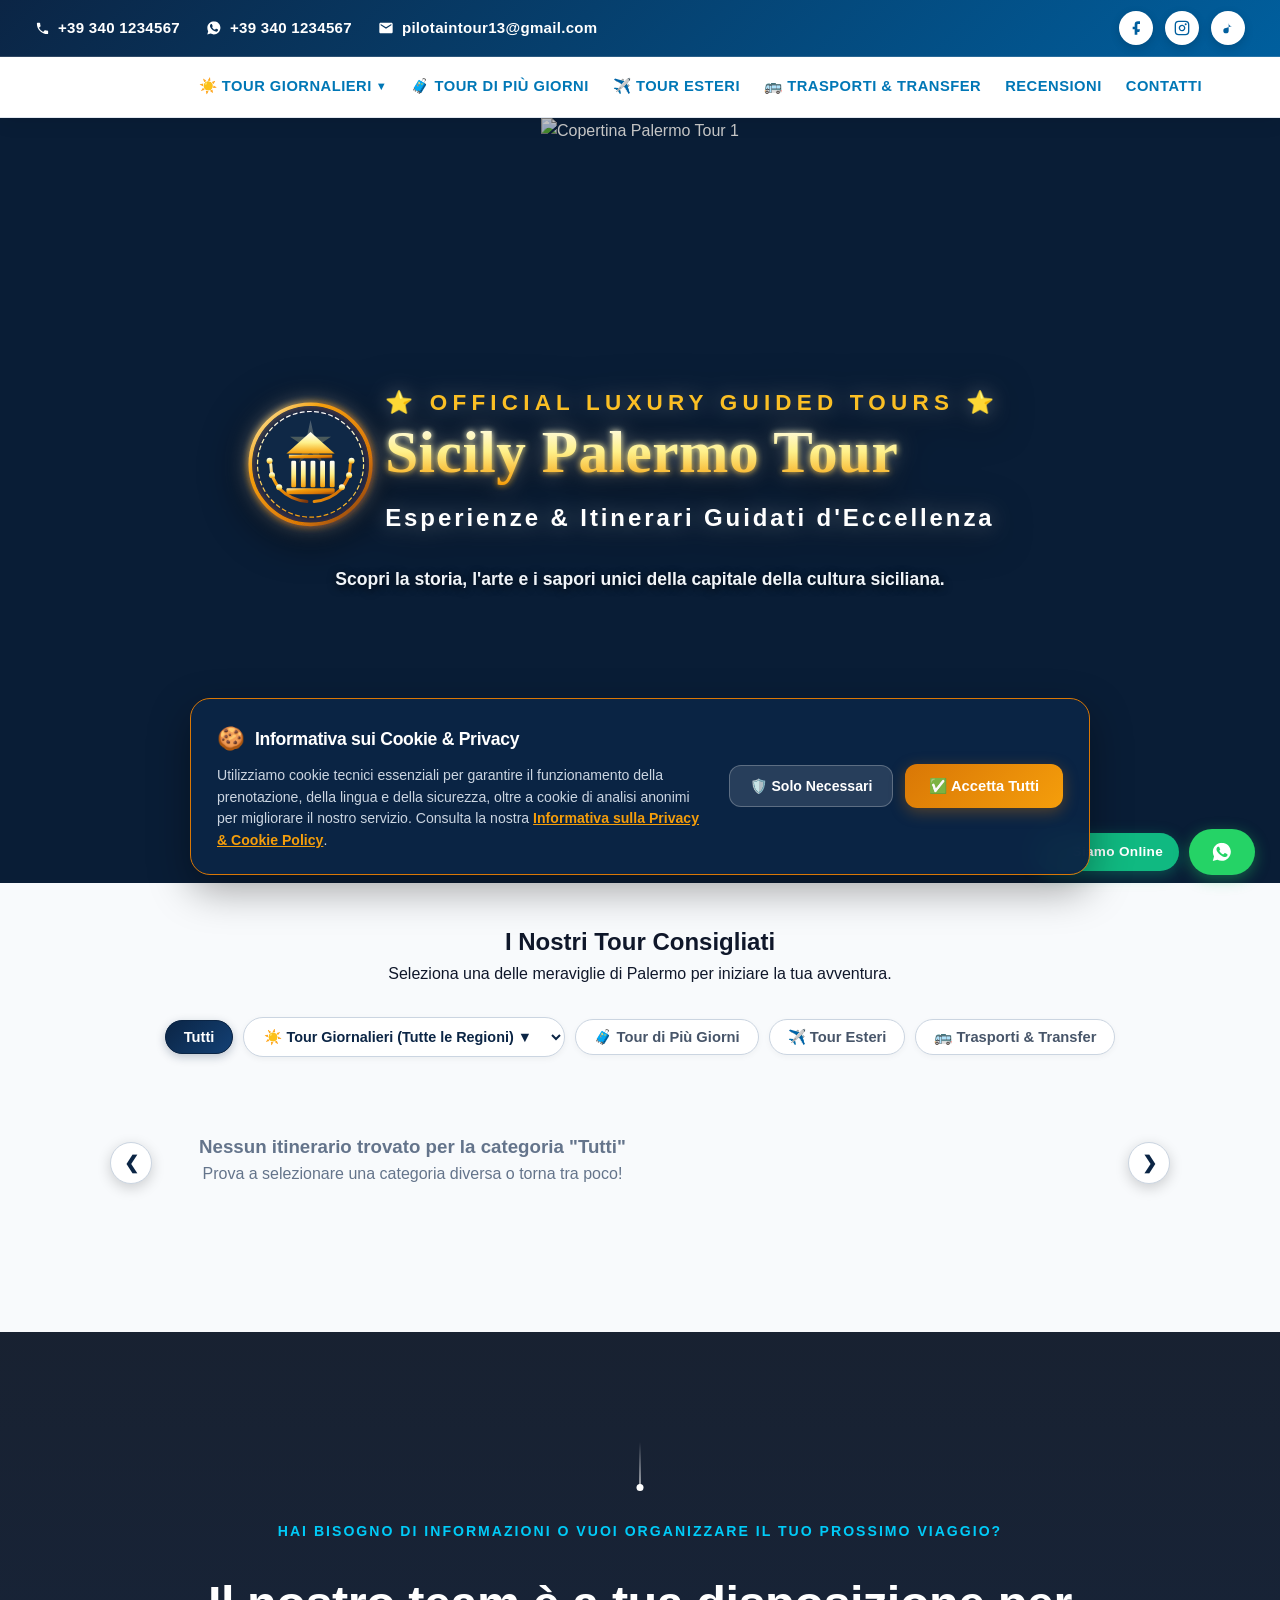
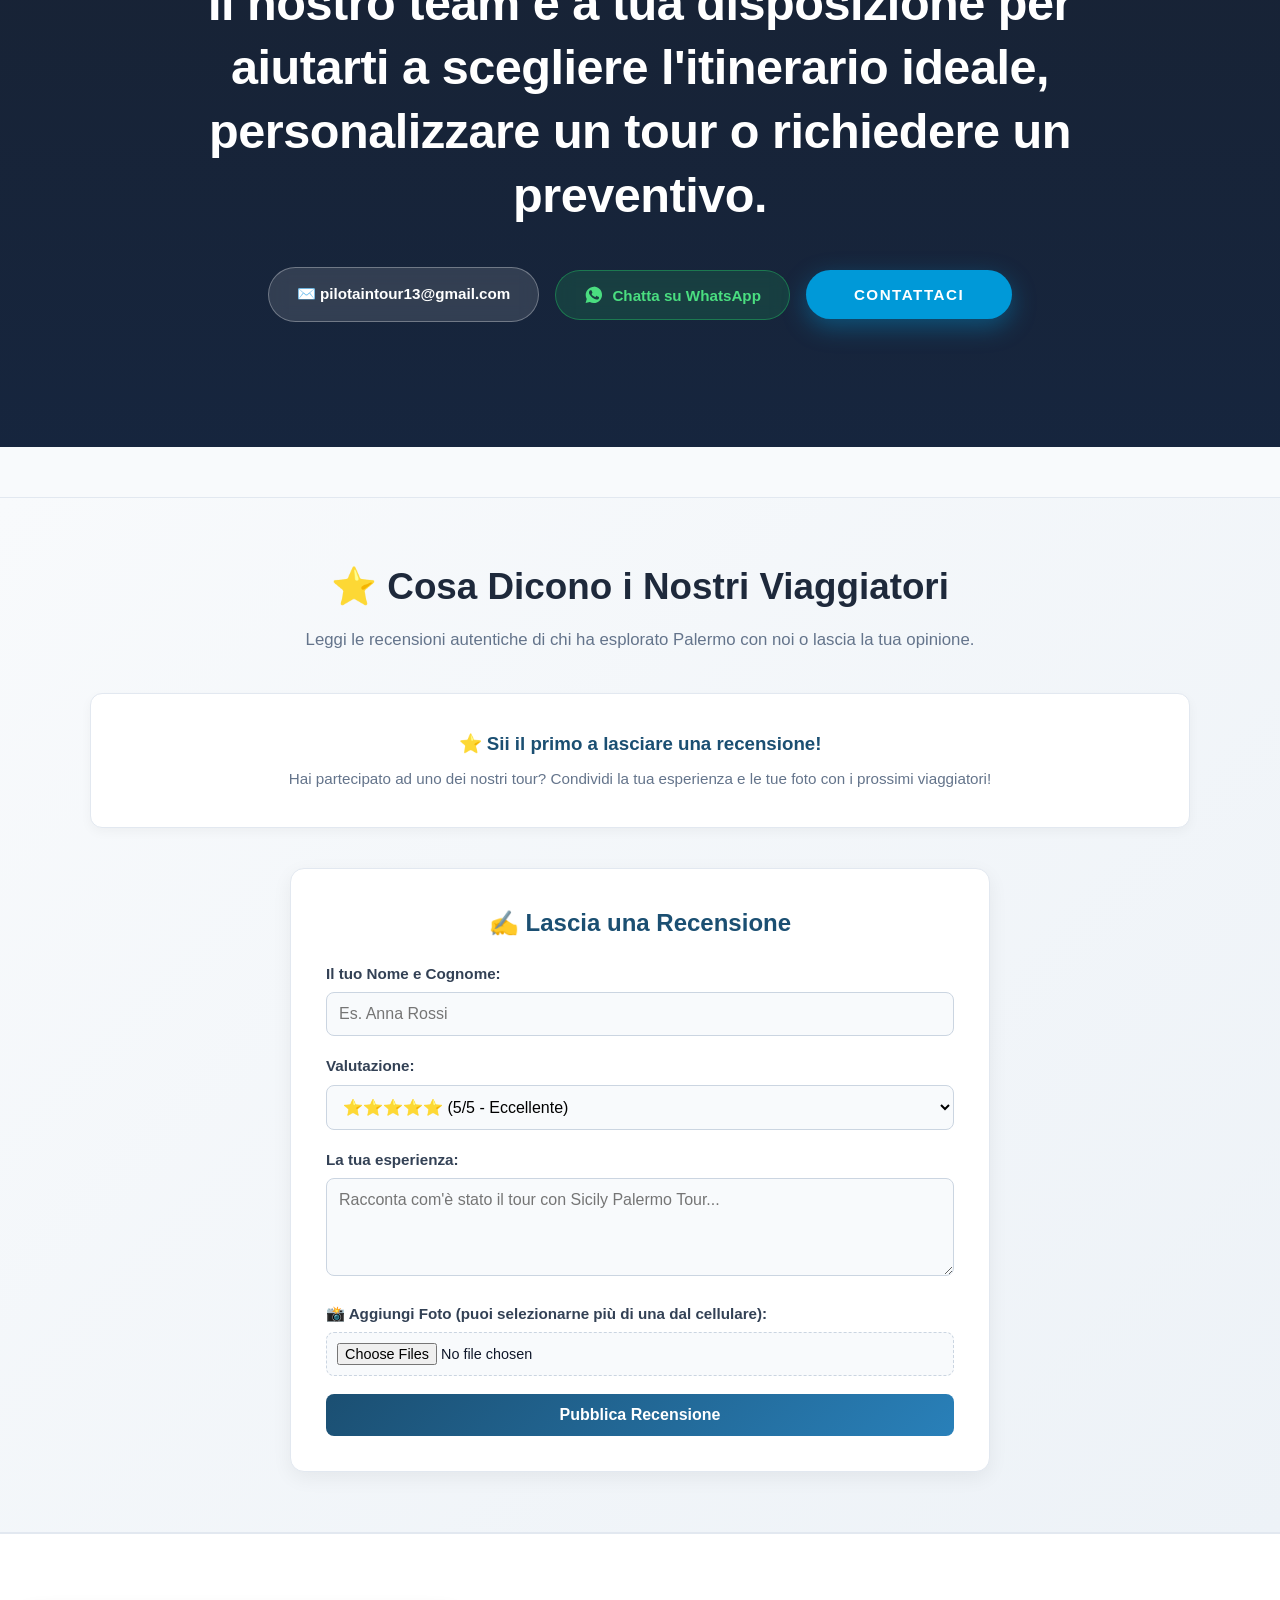
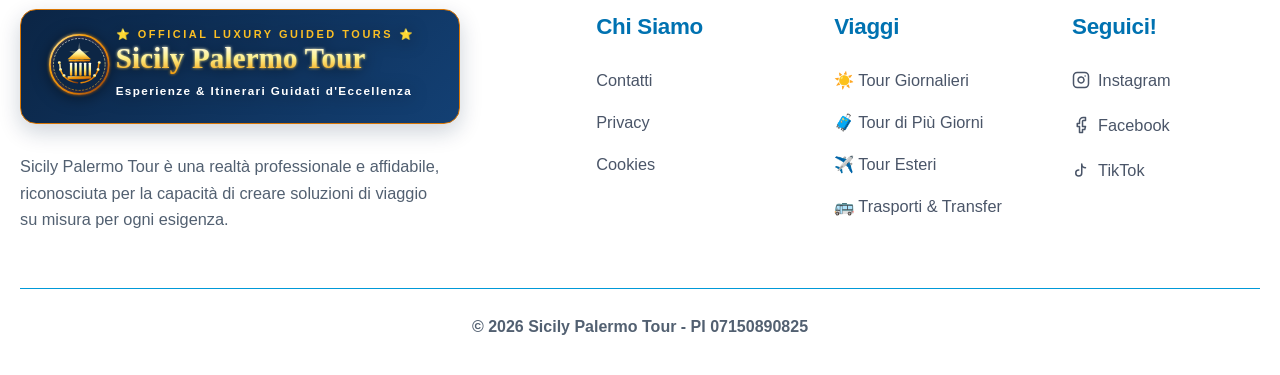
==== commit 0b4fcd78: "Aggiunti menu a tendina e sotto-categorie regioni italiane per Tour Giornalieri (Sicilia, Campania, " ====
--- a/index.html
+++ b/index.html
@@ -14,6 +14,46 @@
     <link rel="stylesheet" href="recensioni/recensioni.css?v=2">
     <link rel="stylesheet" href="cookie/cookie-banner.css?v=200">
     <link rel="stylesheet" href="mobile-adapt.css?v=2">
+    <style>
+        .nav-dropdown-item:hover .nav-dropdown-menu {
+            display: block !important;
+            opacity: 1 !important;
+            visibility: visible !important;
+        }
+        .nav-dropdown-menu {
+            display: none;
+            position: absolute;
+            top: 100%;
+            left: 0;
+            background: #ffffff;
+            min-width: 210px;
+            box-shadow: 0 10px 25px rgba(0,0,0,0.15);
+            border-radius: 10px;
+            padding: 8px 0;
+            list-style: none;
+            z-index: 1000;
+            border: 1px solid #cbd5e1;
+            transition: all 0.2s ease;
+        }
+        .nav-dropdown-menu li {
+            margin: 0;
+            padding: 0;
+        }
+        .nav-dropdown-menu li a {
+            display: block;
+            padding: 9px 16px;
+            color: #0b2545;
+            font-size: 0.88rem;
+            font-weight: 700;
+            text-decoration: none;
+            transition: background 0.15s ease;
+            white-space: nowrap;
+        }
+        .nav-dropdown-menu li a:hover {
+            background: #f1f5f9;
+            color: #d97706;
+        }
+    </style>
 </head>
 <body>
 
@@ -52,7 +92,22 @@
             <img src="logo.svg" alt="Sicily Palermo Tour Logo">
         </a>
         <ul class="main-nav-links">
-            <li><a href="#itinerari" onclick="filtraCategoria('Tour Giornalieri')">☀️ TOUR GIORNALIERI</a></li>
+            <li class="nav-dropdown-item" style="position: relative;">
+                <a href="#itinerari" onclick="filtraCategoria('Tour Giornalieri')" style="display: inline-flex; align-items: center; gap: 4px;">
+                    ☀️ TOUR GIORNALIERI <span style="font-size: 0.7rem;">▼</span>
+                </a>
+                <ul class="nav-dropdown-menu">
+                    <li><a href="#itinerari" onclick="filtraCategoria('Tour Giornalieri')">🇮🇹 Tutte le Regioni</a></li>
+                    <li><a href="#itinerari" onclick="filtraCategoria('Sicilia')">🏝️ Sicilia</a></li>
+                    <li><a href="#itinerari" onclick="filtraCategoria('Campania')">🌋 Campania</a></li>
+                    <li><a href="#itinerari" onclick="filtraCategoria('Lazio')">🏛️ Lazio</a></li>
+                    <li><a href="#itinerari" onclick="filtraCategoria('Toscana')">🍷 Toscana</a></li>
+                    <li><a href="#itinerari" onclick="filtraCategoria('Lombardia')">🏰 Lombardia</a></li>
+                    <li><a href="#itinerari" onclick="filtraCategoria('Puglia')">🏖️ Puglia</a></li>
+                    <li><a href="#itinerari" onclick="filtraCategoria('Calabria')">🌶️ Calabria</a></li>
+                    <li><a href="#itinerari" onclick="filtraCategoria('Sardegna')">🌊 Sardegna</a></li>
+                </ul>
+            </li>
             <li><a href="#itinerari" onclick="filtraCategoria('Tour di Più Giorni')">🧳 TOUR DI PIÙ GIORNI</a></li>
             <li><a href="#itinerari" onclick="filtraCategoria('Tour Esteri')">✈️ TOUR ESTERI</a></li>
             <li><a href="#itinerari" onclick="filtraCategoria('Trasporti')">🚌 TRASPORTI &amp; TRANSFER</a></li>
@@ -89,9 +144,22 @@
             </div>
 
             <!-- Filtri per Categoria -->
-            <div class="filter-container">
+            <div class="filter-container" style="display: flex; align-items: center; flex-wrap: wrap; gap: 10px; justify-content: center; margin-bottom: 25px;">
                 <button class="filter-btn active" onclick="filtraCategoria('Tutti', this)">Tutti</button>
-                <button class="filter-btn" onclick="filtraCategoria('Tour Giornalieri', this)">☀️ Tour Giornalieri</button>
+
+                <!-- Select a tendina per Tour Giornalieri / Regioni Italia -->
+                <select class="filter-select-dropdown" aria-label="Seleziona Regione per Tour Giornalieri" onchange="filtraCategoria(this.value, this)" style="padding: 10px 16px; border: 1.5px solid #cbd5e1; border-radius: 25px; font-weight: bold; background: #ffffff; color: #0b2545; font-size: 0.9rem; cursor: pointer; font-family: inherit; box-shadow: 0 2px 6px rgba(0,0,0,0.05); outline: none;">
+                    <option value="Tour Giornalieri">☀️ Tour Giornalieri (Tutte le Regioni) ▼</option>
+                    <option value="Sicilia">🏝️ Sicilia</option>
+                    <option value="Campania">🌋 Campania</option>
+                    <option value="Lazio">🏛️ Lazio</option>
+                    <option value="Toscana">🍷 Toscana</option>
+                    <option value="Lombardia">🏰 Lombardia</option>
+                    <option value="Puglia">🏖️ Puglia</option>
+                    <option value="Calabria">🌶️ Calabria</option>
+                    <option value="Sardegna">🌊 Sardegna</option>
+                </select>
+
                 <button class="filter-btn" onclick="filtraCategoria('Tour di Più Giorni', this)">🧳 Tour di Più Giorni</button>
                 <button class="filter-btn" onclick="filtraCategoria('Tour Esteri', this)">✈️ Tour Esteri</button>
                 <button class="filter-btn" onclick="filtraCategoria('Trasporti', this)">🚌 Trasporti &amp; Transfer</button>
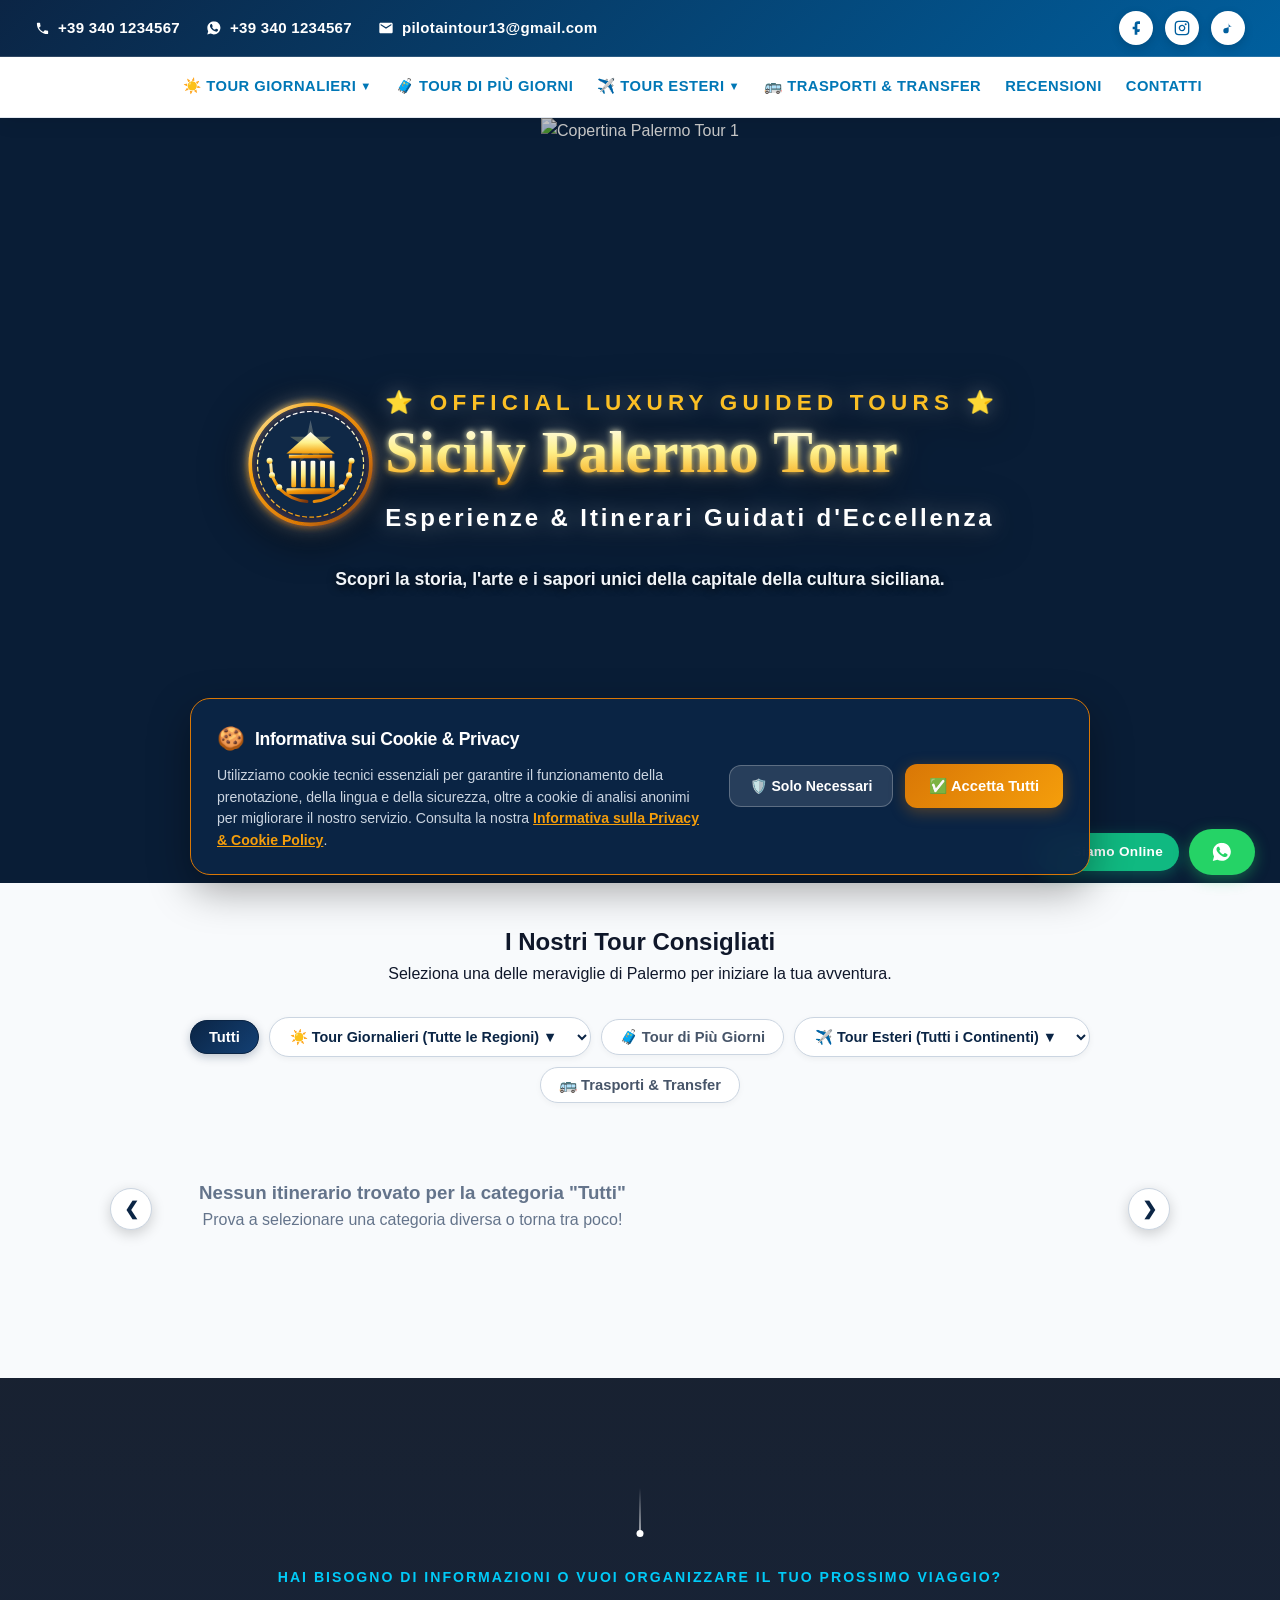
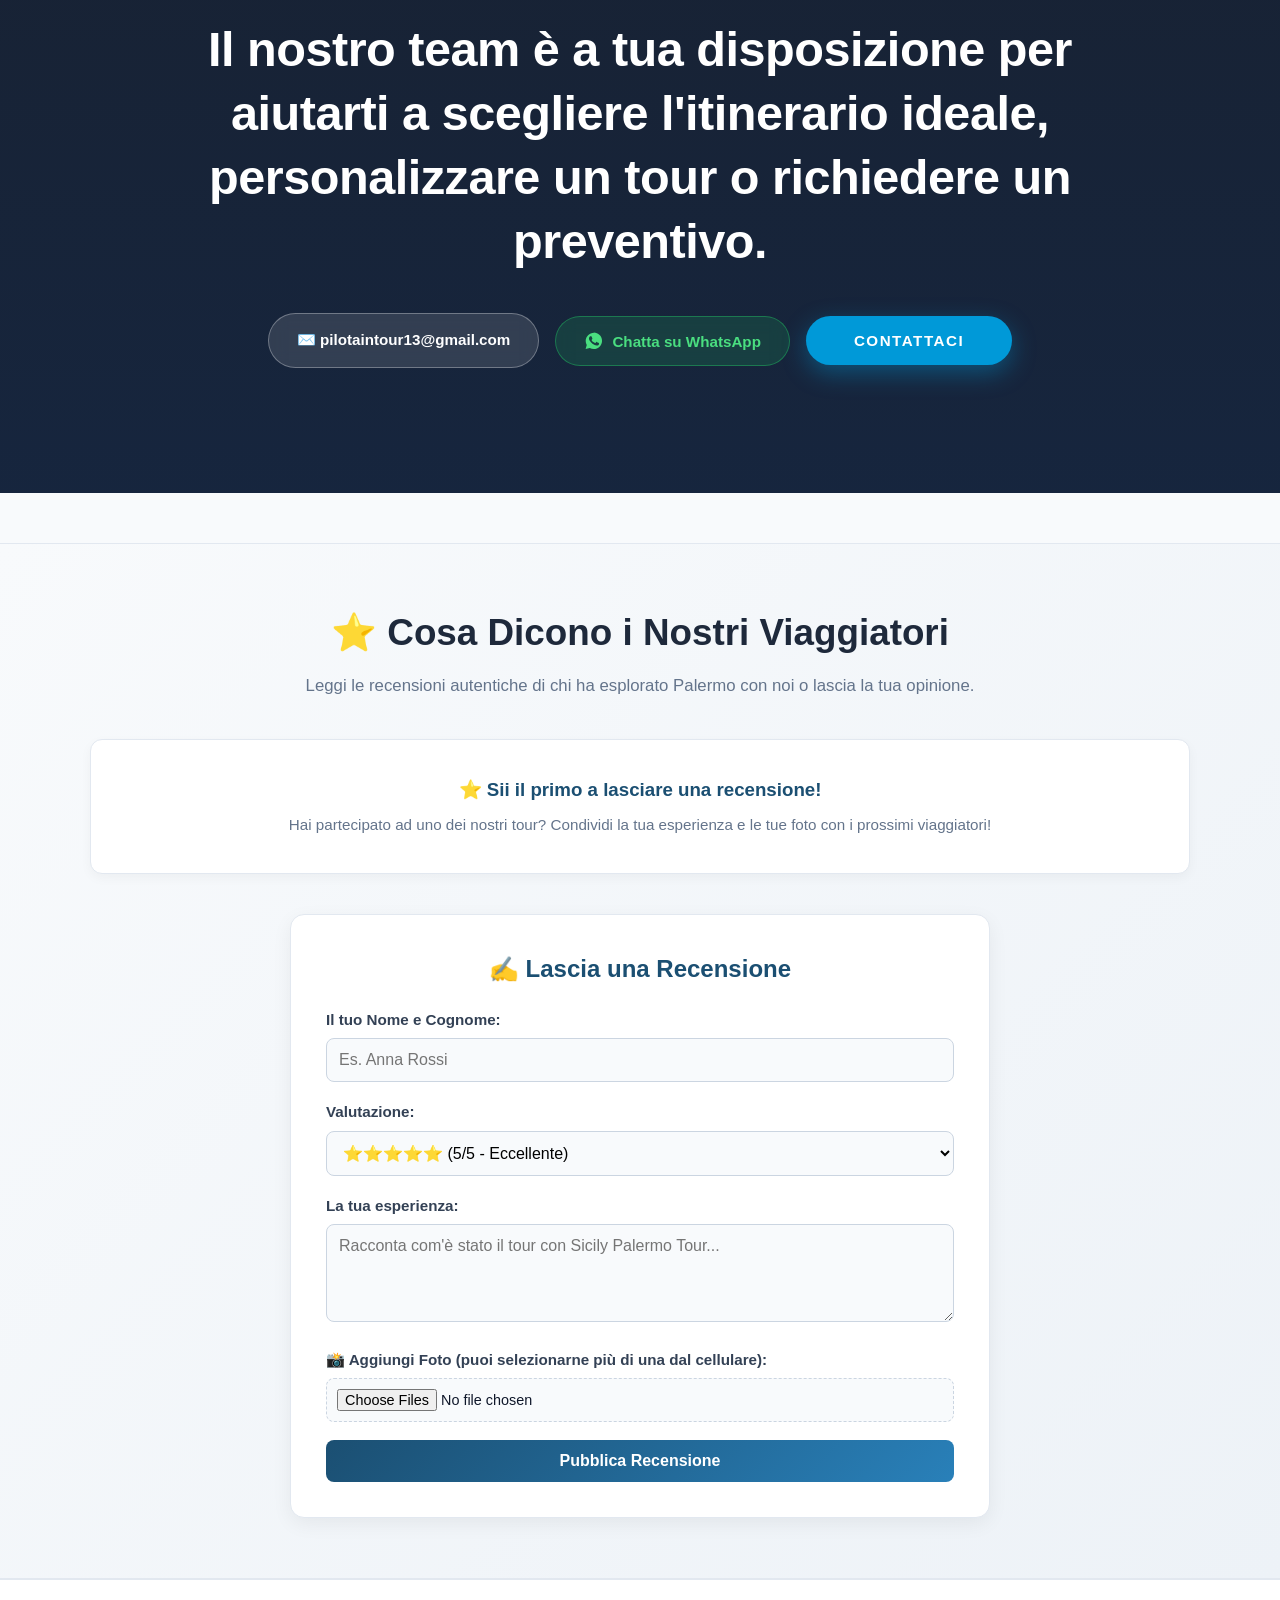
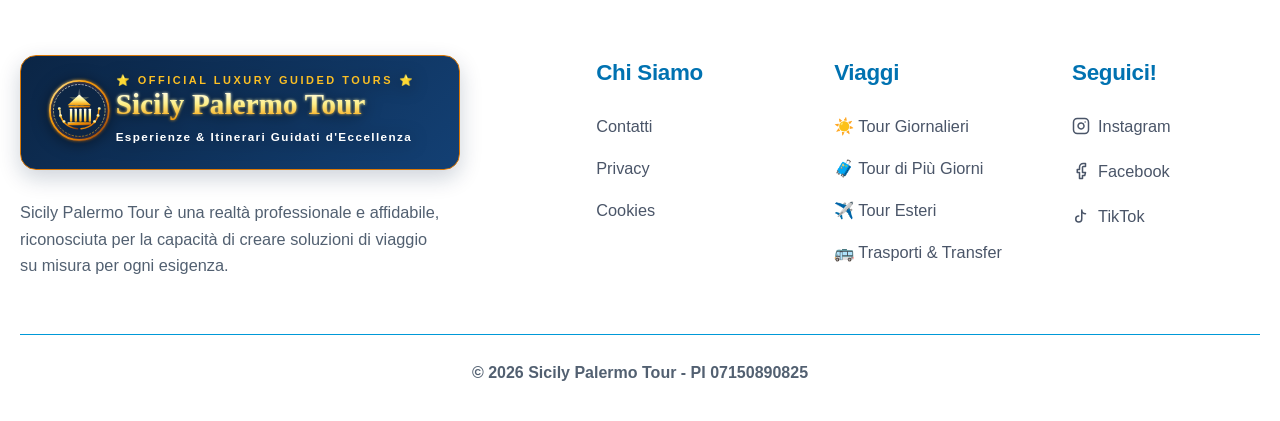
==== commit 1ee1bcb7: "Aggiunti continenti per Tour Esteri (Europa, USA, Asia, Africa, Medio Oriente, ecc.) con menu a tend" ====
--- a/index.html
+++ b/index.html
@@ -109,7 +109,21 @@
                 </ul>
             </li>
             <li><a href="#itinerari" onclick="filtraCategoria('Tour di Più Giorni')">🧳 TOUR DI PIÙ GIORNI</a></li>
-            <li><a href="#itinerari" onclick="filtraCategoria('Tour Esteri')">✈️ TOUR ESTERI</a></li>
+            <li class="nav-dropdown-item" style="position: relative;">
+                <a href="#itinerari" onclick="filtraCategoria('Tour Esteri')" style="display: inline-flex; align-items: center; gap: 4px;">
+                    ✈️ TOUR ESTERI <span style="font-size: 0.7rem;">▼</span>
+                </a>
+                <ul class="nav-dropdown-menu">
+                    <li><a href="#itinerari" onclick="filtraCategoria('Tour Esteri')">🌍 Tutti i Tour Esteri</a></li>
+                    <li><a href="#itinerari" onclick="filtraCategoria('Europa')">🇪🇺 Europa</a></li>
+                    <li><a href="#itinerari" onclick="filtraCategoria('USA')">🇺🇸 USA &amp; America del Nord</a></li>
+                    <li><a href="#itinerari" onclick="filtraCategoria('America del Sud')">🇧🇷 America del Sud</a></li>
+                    <li><a href="#itinerari" onclick="filtraCategoria('Asia')">⛩️ Asia</a></li>
+                    <li><a href="#itinerari" onclick="filtraCategoria('Africa')">🦒 Africa</a></li>
+                    <li><a href="#itinerari" onclick="filtraCategoria('Medio Oriente')">🐪 Medio Oriente</a></li>
+                    <li><a href="#itinerari" onclick="filtraCategoria('Oceania')">🦘 Oceania &amp; Australia</a></li>
+                </ul>
+            </li>
             <li><a href="#itinerari" onclick="filtraCategoria('Trasporti')">🚌 TRASPORTI &amp; TRANSFER</a></li>
             <li><a href="#recensioni">RECENSIONI</a></li>
             <li><a href="#contatti">CONTATTI</a></li>
@@ -161,7 +175,19 @@
                 </select>
 
                 <button class="filter-btn" onclick="filtraCategoria('Tour di Più Giorni', this)">🧳 Tour di Più Giorni</button>
-                <button class="filter-btn" onclick="filtraCategoria('Tour Esteri', this)">✈️ Tour Esteri</button>
+
+                <!-- Select a tendina per Tour Esteri / Continenti -->
+                <select class="filter-select-dropdown" aria-label="Seleziona Continente per Tour Esteri" onchange="filtraCategoria(this.value, this)" style="padding: 10px 16px; border: 1.5px solid #cbd5e1; border-radius: 25px; font-weight: bold; background: #ffffff; color: #0b2545; font-size: 0.9rem; cursor: pointer; font-family: inherit; box-shadow: 0 2px 6px rgba(0,0,0,0.05); outline: none;">
+                    <option value="Tour Esteri">✈️ Tour Esteri (Tutti i Continenti) ▼</option>
+                    <option value="Europa">🇪🇺 Europa</option>
+                    <option value="USA">🇺🇸 USA &amp; Nord America</option>
+                    <option value="America del Sud">🇧🇷 America del Sud</option>
+                    <option value="Asia">⛩️ Asia</option>
+                    <option value="Africa">🦒 Africa</option>
+                    <option value="Medio Oriente">🐪 Medio Oriente</option>
+                    <option value="Oceania">🦘 Oceania &amp; Australia</option>
+                </select>
+
                 <button class="filter-btn" onclick="filtraCategoria('Trasporti', this)">🚌 Trasporti &amp; Transfer</button>
             </div>
 
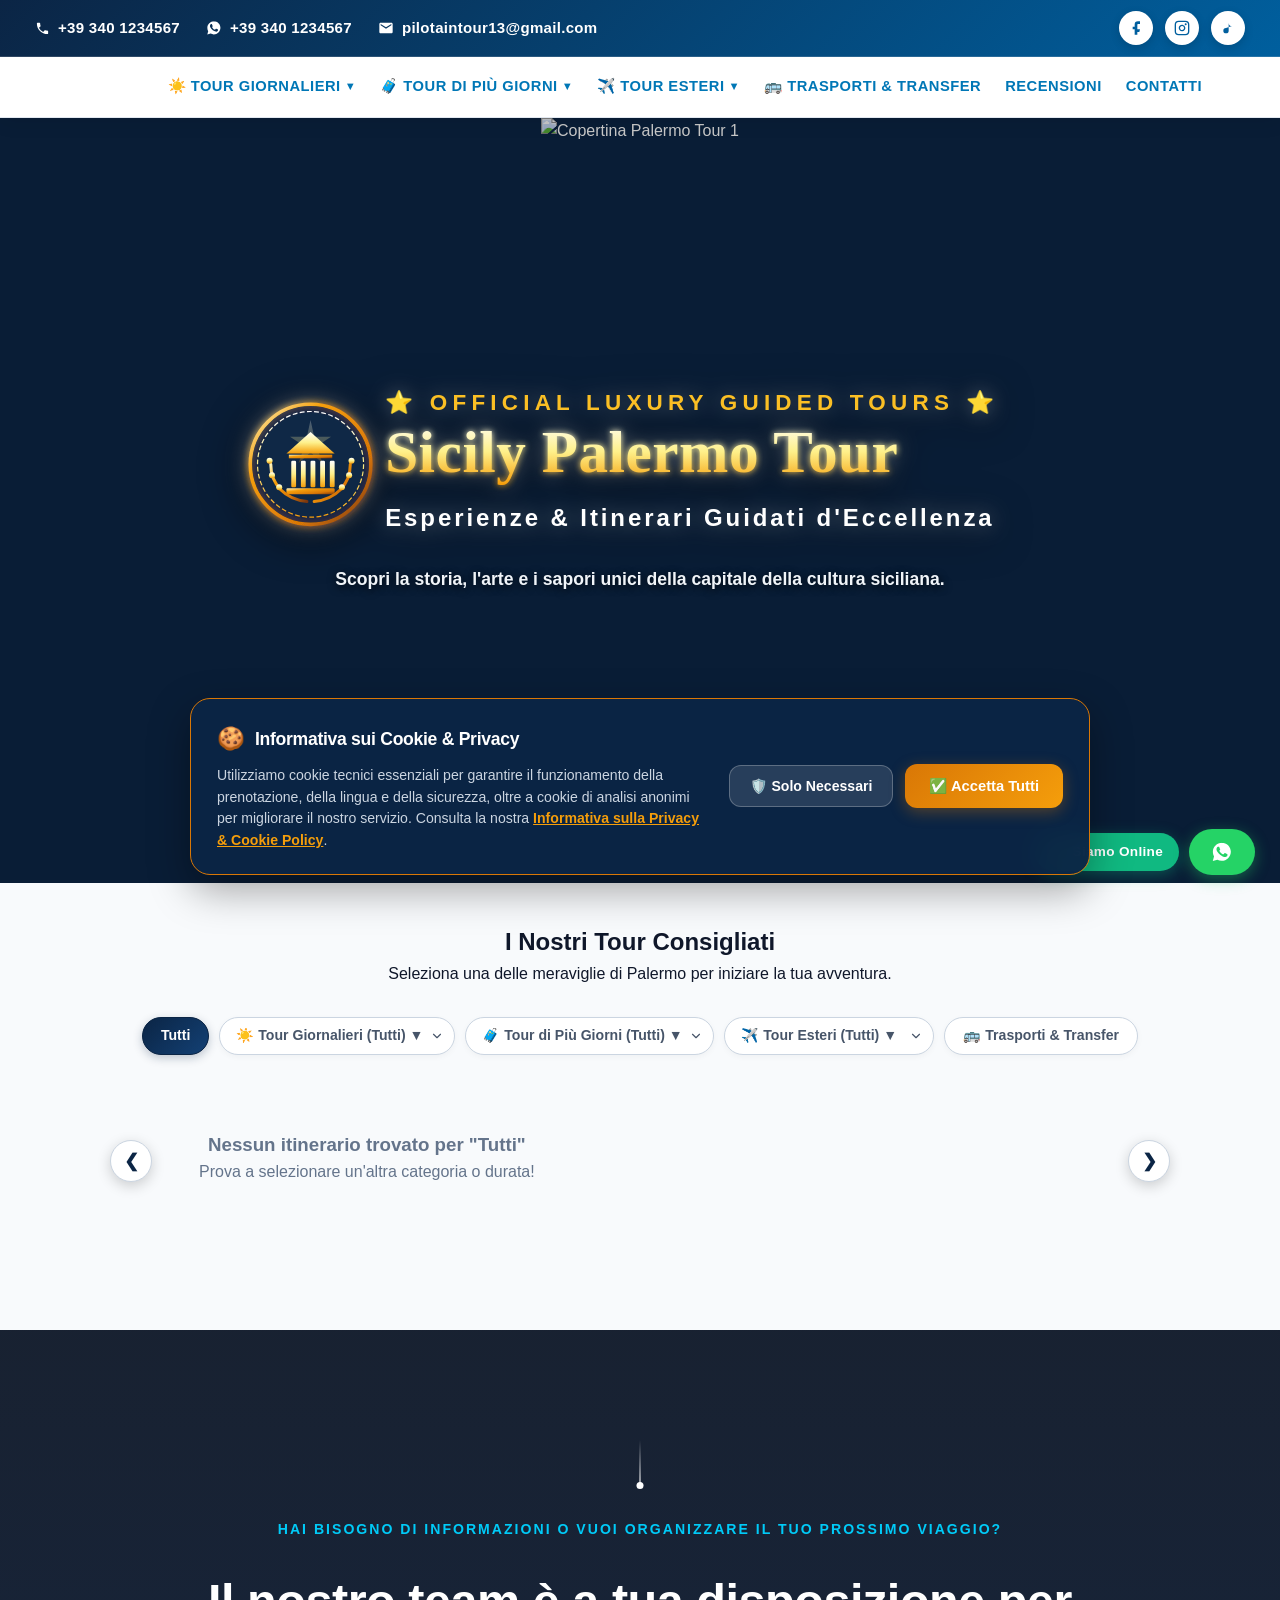
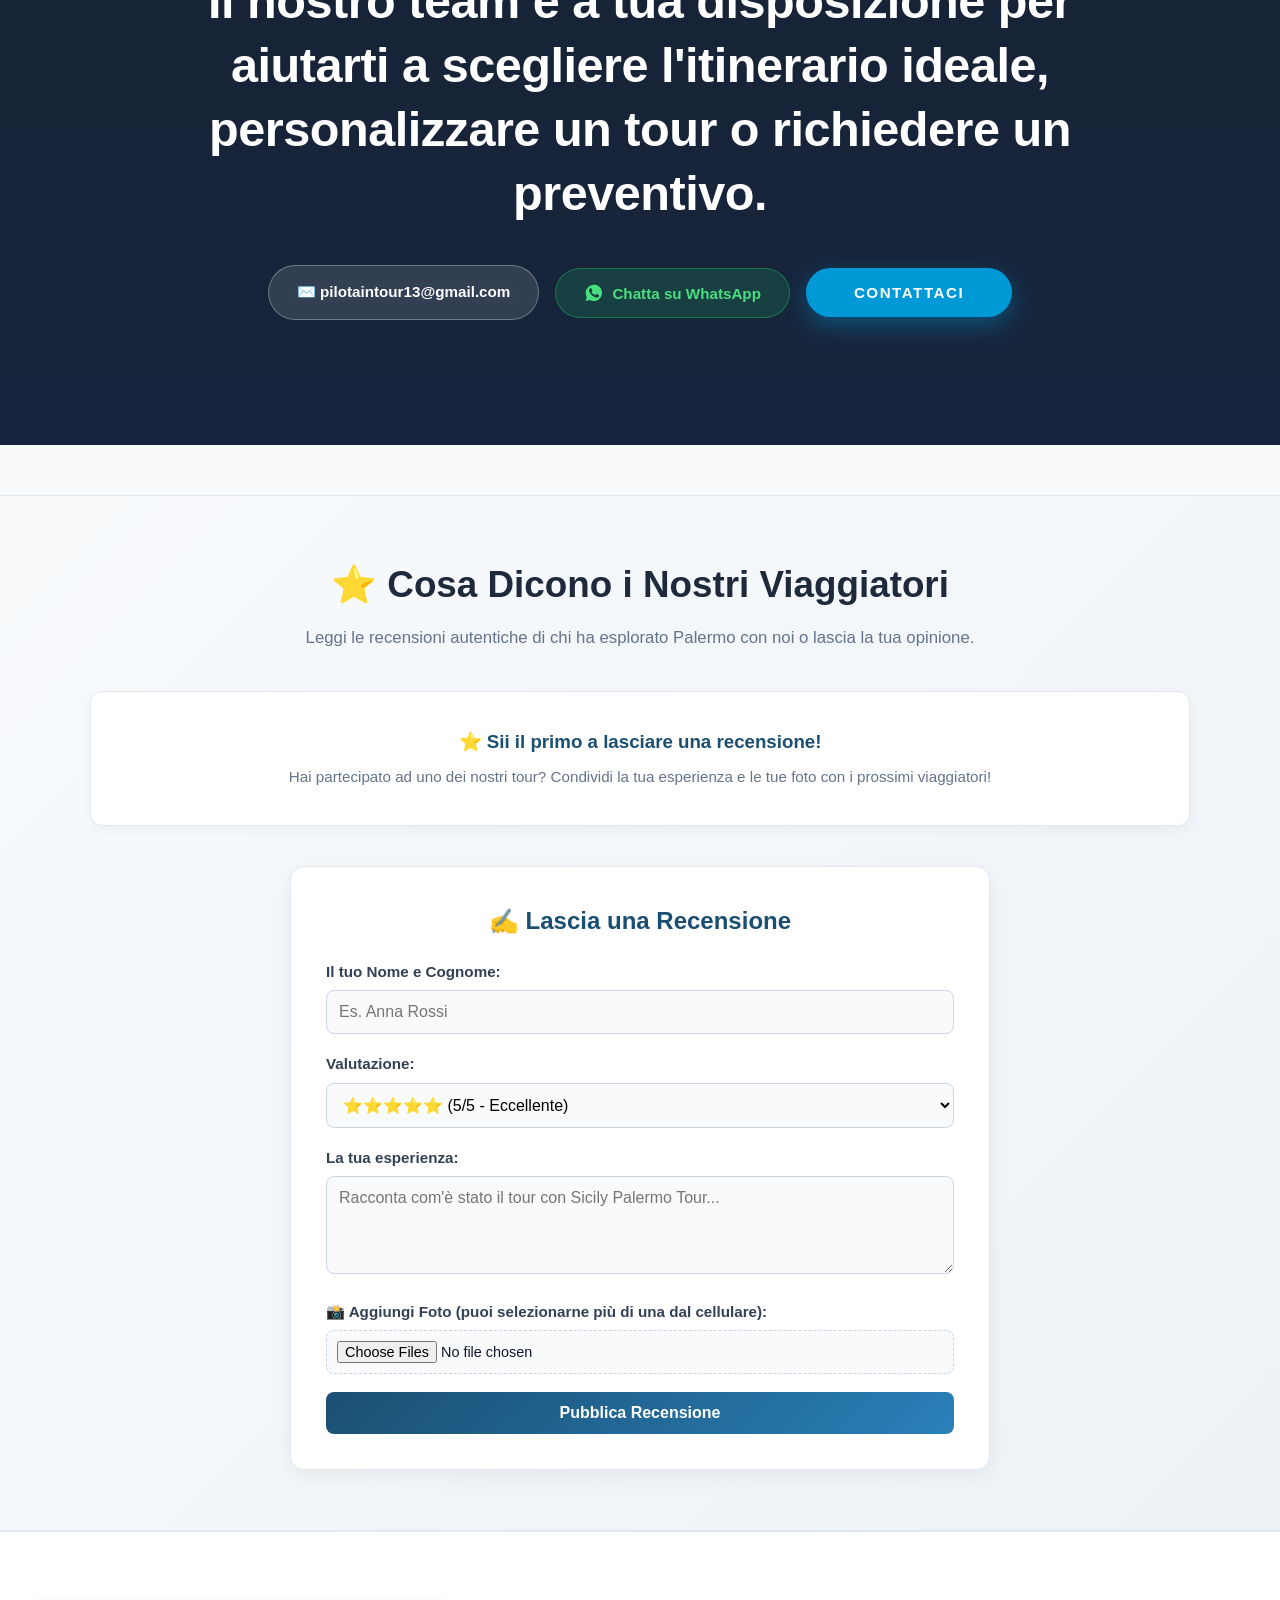
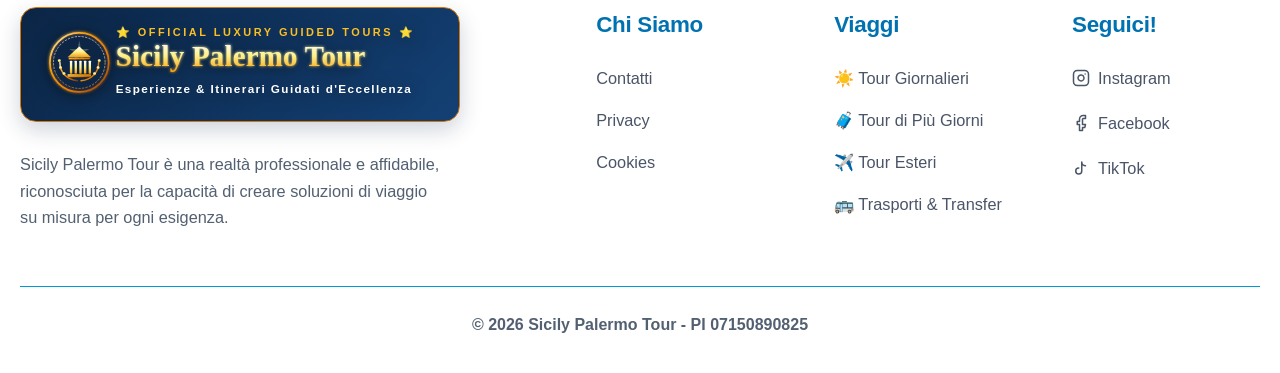
==== commit 13244296: "Resi tutti i filtri uniformi come menu a tendina (compreso Tour di Piu Giorni) con design pillola 38" ====
--- a/index.html
+++ b/index.html
@@ -52,6 +52,84 @@
         .nav-dropdown-menu li a:hover {
             background: #f1f5f9;
             color: #d97706;
+        }
+
+        /* Stili Uniformi Pillole e Tendine Filtri */
+        .filter-container {
+            display: flex;
+            align-items: center;
+            justify-content: center;
+            flex-wrap: wrap;
+            gap: 10px;
+            margin-bottom: 25px;
+        }
+        .filter-btn {
+            height: 38px;
+            padding: 8px 18px;
+            border-radius: 20px;
+            border: 1px solid #cbd5e1;
+            background-color: #ffffff;
+            color: #475569;
+            font-size: 0.88rem;
+            font-weight: 600;
+            cursor: pointer;
+            transition: all 0.25s ease;
+            box-sizing: border-box;
+            display: inline-flex;
+            align-items: center;
+            line-height: 1;
+        }
+        .filter-btn:hover {
+            border-color: #f59e0b;
+            color: #d97706;
+        }
+        .filter-btn.active {
+            background-color: #0b2545;
+            color: #ffffff;
+            border-color: #0b2545;
+            box-shadow: 0 3px 10px rgba(11, 37, 69, 0.25);
+        }
+        .filter-select-dropdown {
+            height: 38px;
+            padding: 8px 30px 8px 16px;
+            border-radius: 20px;
+            border: 1px solid #cbd5e1;
+            background-color: #ffffff;
+            color: #475569;
+            font-size: 0.88rem;
+            font-weight: 600;
+            cursor: pointer;
+            transition: all 0.25s ease;
+            font-family: inherit;
+            outline: none;
+            box-sizing: border-box;
+            -webkit-appearance: none;
+            -moz-appearance: none;
+            appearance: none;
+            background-image: url("data:image/svg+xml;charset=UTF-8,%3csvg xmlns='http://www.w3.org/2000/svg' viewBox='0 0 24 24' fill='none' stroke='%23475569' stroke-width='2' stroke-linecap='round' stroke-linejoin='round'%3e%3cpolyline points='6 9 12 15 18 9'%3e%3c/polyline%3e%3c/svg%3e");
+            background-repeat: no-repeat;
+            background-position: right 10px center;
+            background-size: 14px;
+            box-shadow: 0 2px 6px rgba(0,0,0,0.04);
+            display: inline-flex;
+            align-items: center;
+            line-height: 1;
+        }
+        .filter-select-dropdown:hover, .filter-select-dropdown:focus {
+            border-color: #f59e0b;
+            color: #d97706;
+        }
+        .filter-select-dropdown.active {
+            background-color: #0b2545;
+            color: #ffffff;
+            border-color: #0b2545;
+            box-shadow: 0 3px 10px rgba(11, 37, 69, 0.25);
+            background-image: url("data:image/svg+xml;charset=UTF-8,%3csvg xmlns='http://www.w3.org/2000/svg' viewBox='0 0 24 24' fill='none' stroke='%23ffffff' stroke-width='2' stroke-linecap='round' stroke-linejoin='round'%3e%3cpolyline points='6 9 12 15 18 9'%3e%3c/polyline%3e%3c/svg%3e");
+        }
+        .filter-select-dropdown option {
+            background-color: #ffffff;
+            color: #0b2545;
+            font-weight: 600;
         }
     </style>
 </head>
@@ -108,7 +186,17 @@
                     <li><a href="#itinerari" onclick="filtraCategoria('Sardegna')">🌊 Sardegna</a></li>
                 </ul>
             </li>
-            <li><a href="#itinerari" onclick="filtraCategoria('Tour di Più Giorni')">🧳 TOUR DI PIÙ GIORNI</a></li>
+            <li class="nav-dropdown-item" style="position: relative;">
+                <a href="#itinerari" onclick="filtraCategoria('Tour di Più Giorni')" style="display: inline-flex; align-items: center; gap: 4px;">
+                    🧳 TOUR DI PIÙ GIORNI <span style="font-size: 0.7rem;">▼</span>
+                </a>
+                <ul class="nav-dropdown-menu">
+                    <li><a href="#itinerari" onclick="filtraCategoria('Tour di Più Giorni')">🧳 Tutti i Più Giorni</a></li>
+                    <li><a href="#itinerari" onclick="filtraCategoria('2 Giorni')">🧳 Weekend &amp; 2 Giorni</a></li>
+                    <li><a href="#itinerari" onclick="filtraCategoria('3 Giorni')">🧳 3 - 4 Giorni</a></li>
+                    <li><a href="#itinerari" onclick="filtraCategoria('Settimana')">🧳 5+ Giorni / Settimana</a></li>
+                </ul>
+            </li>
             <li class="nav-dropdown-item" style="position: relative;">
                 <a href="#itinerari" onclick="filtraCategoria('Tour Esteri')" style="display: inline-flex; align-items: center; gap: 4px;">
                     ✈️ TOUR ESTERI <span style="font-size: 0.7rem;">▼</span>
@@ -158,12 +246,12 @@
             </div>
 
             <!-- Filtri per Categoria -->
-            <div class="filter-container" style="display: flex; align-items: center; flex-wrap: wrap; gap: 10px; justify-content: center; margin-bottom: 25px;">
+            <div class="filter-container">
                 <button class="filter-btn active" onclick="filtraCategoria('Tutti', this)">Tutti</button>
 
                 <!-- Select a tendina per Tour Giornalieri / Regioni Italia -->
-                <select class="filter-select-dropdown" aria-label="Seleziona Regione per Tour Giornalieri" onchange="filtraCategoria(this.value, this)" style="padding: 10px 16px; border: 1.5px solid #cbd5e1; border-radius: 25px; font-weight: bold; background: #ffffff; color: #0b2545; font-size: 0.9rem; cursor: pointer; font-family: inherit; box-shadow: 0 2px 6px rgba(0,0,0,0.05); outline: none;">
-                    <option value="Tour Giornalieri">☀️ Tour Giornalieri (Tutte le Regioni) ▼</option>
+                <select class="filter-select-dropdown" aria-label="Seleziona Regione per Tour Giornalieri" onchange="filtraCategoria(this.value, this)">
+                    <option value="Tour Giornalieri">☀️ Tour Giornalieri (Tutti) ▼</option>
                     <option value="Sicilia">🏝️ Sicilia</option>
                     <option value="Campania">🌋 Campania</option>
                     <option value="Lazio">🏛️ Lazio</option>
@@ -174,11 +262,17 @@
                     <option value="Sardegna">🌊 Sardegna</option>
                 </select>
 
-                <button class="filter-btn" onclick="filtraCategoria('Tour di Più Giorni', this)">🧳 Tour di Più Giorni</button>
+                <!-- Select a tendina per Tour di Più Giorni -->
+                <select class="filter-select-dropdown" aria-label="Seleziona Durata per Tour di Più Giorni" onchange="filtraCategoria(this.value, this)">
+                    <option value="Tour di Più Giorni">🧳 Tour di Più Giorni (Tutti) ▼</option>
+                    <option value="2 Giorni">🧳 Weekend &amp; 2 Giorni</option>
+                    <option value="3 Giorni">🧳 3 - 4 Giorni</option>
+                    <option value="Settimana">🧳 5+ Giorni / Settimana</option>
+                </select>
 
                 <!-- Select a tendina per Tour Esteri / Continenti -->
-                <select class="filter-select-dropdown" aria-label="Seleziona Continente per Tour Esteri" onchange="filtraCategoria(this.value, this)" style="padding: 10px 16px; border: 1.5px solid #cbd5e1; border-radius: 25px; font-weight: bold; background: #ffffff; color: #0b2545; font-size: 0.9rem; cursor: pointer; font-family: inherit; box-shadow: 0 2px 6px rgba(0,0,0,0.05); outline: none;">
-                    <option value="Tour Esteri">✈️ Tour Esteri (Tutti i Continenti) ▼</option>
+                <select class="filter-select-dropdown" aria-label="Seleziona Continente per Tour Esteri" onchange="filtraCategoria(this.value, this)">
+                    <option value="Tour Esteri">✈️ Tour Esteri (Tutti) ▼</option>
                     <option value="Europa">🇪🇺 Europa</option>
                     <option value="USA">🇺🇸 USA &amp; Nord America</option>
                     <option value="America del Sud">🇧🇷 America del Sud</option>
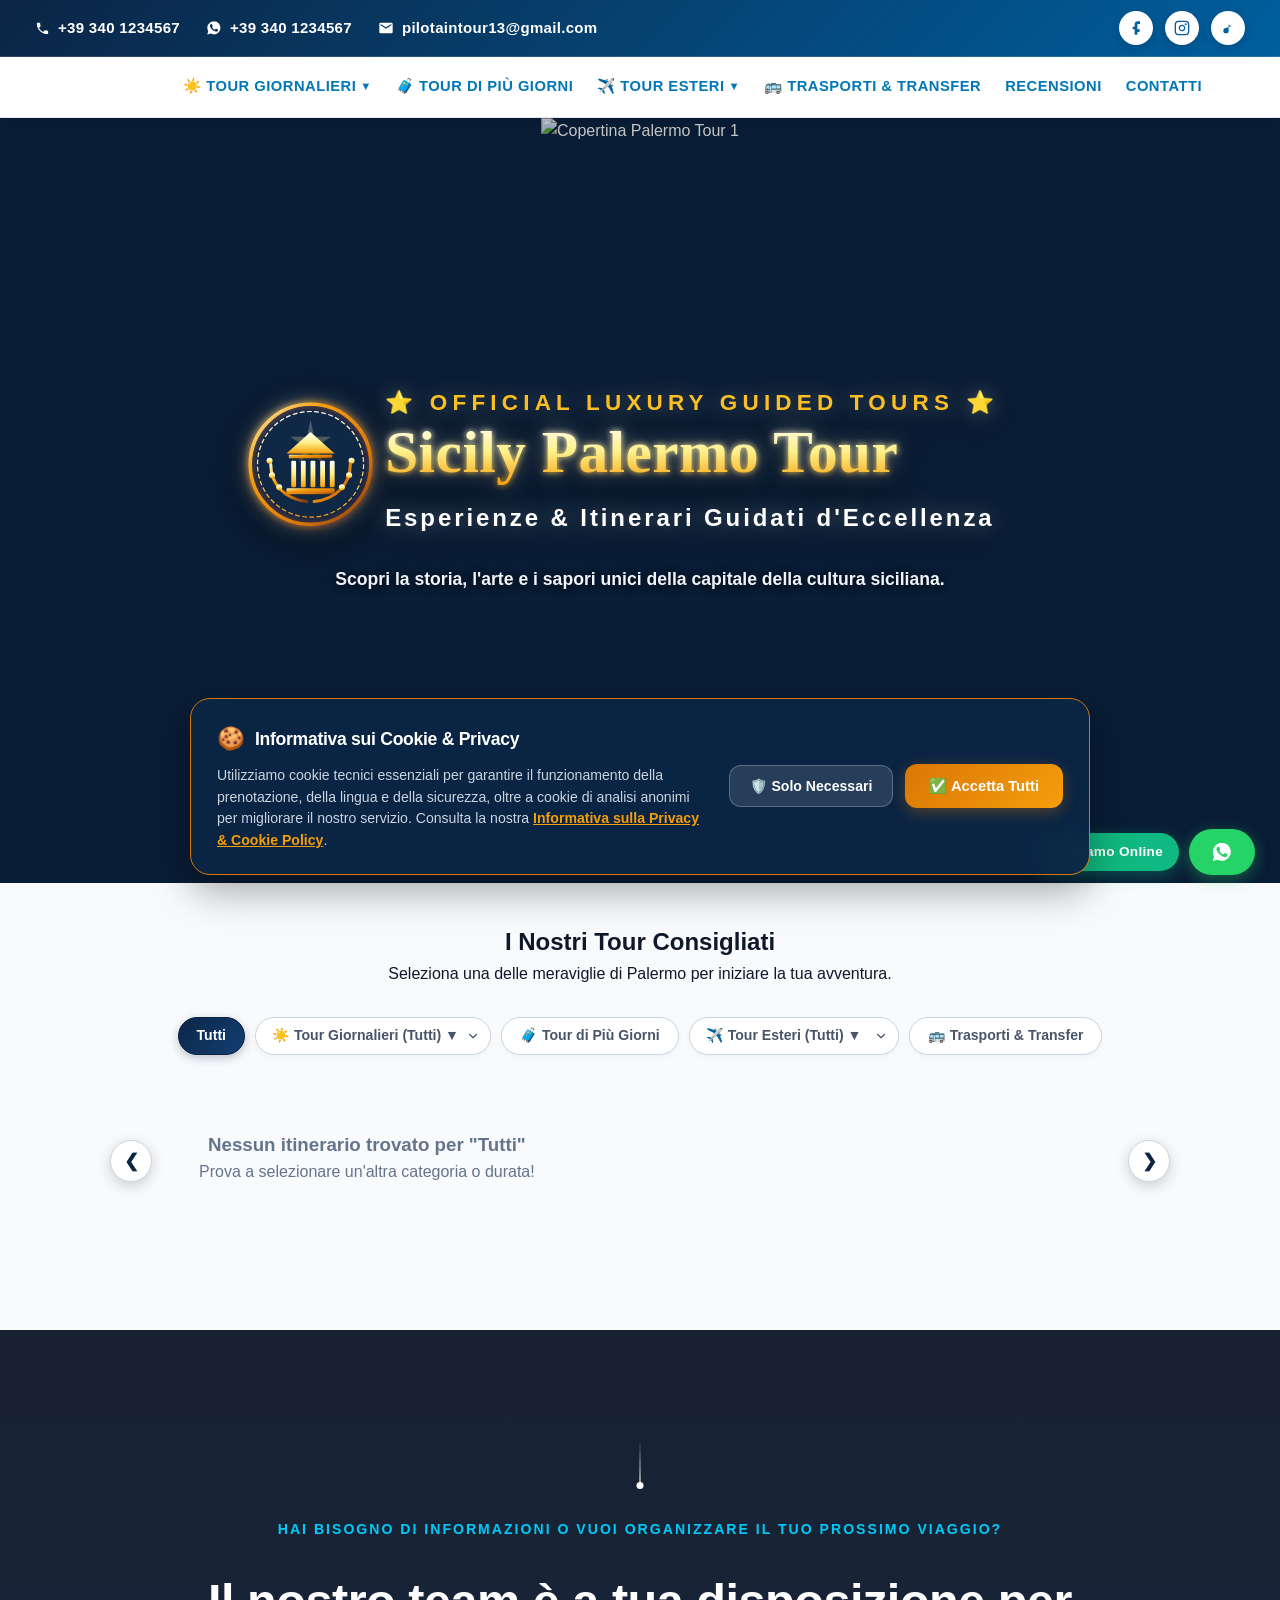
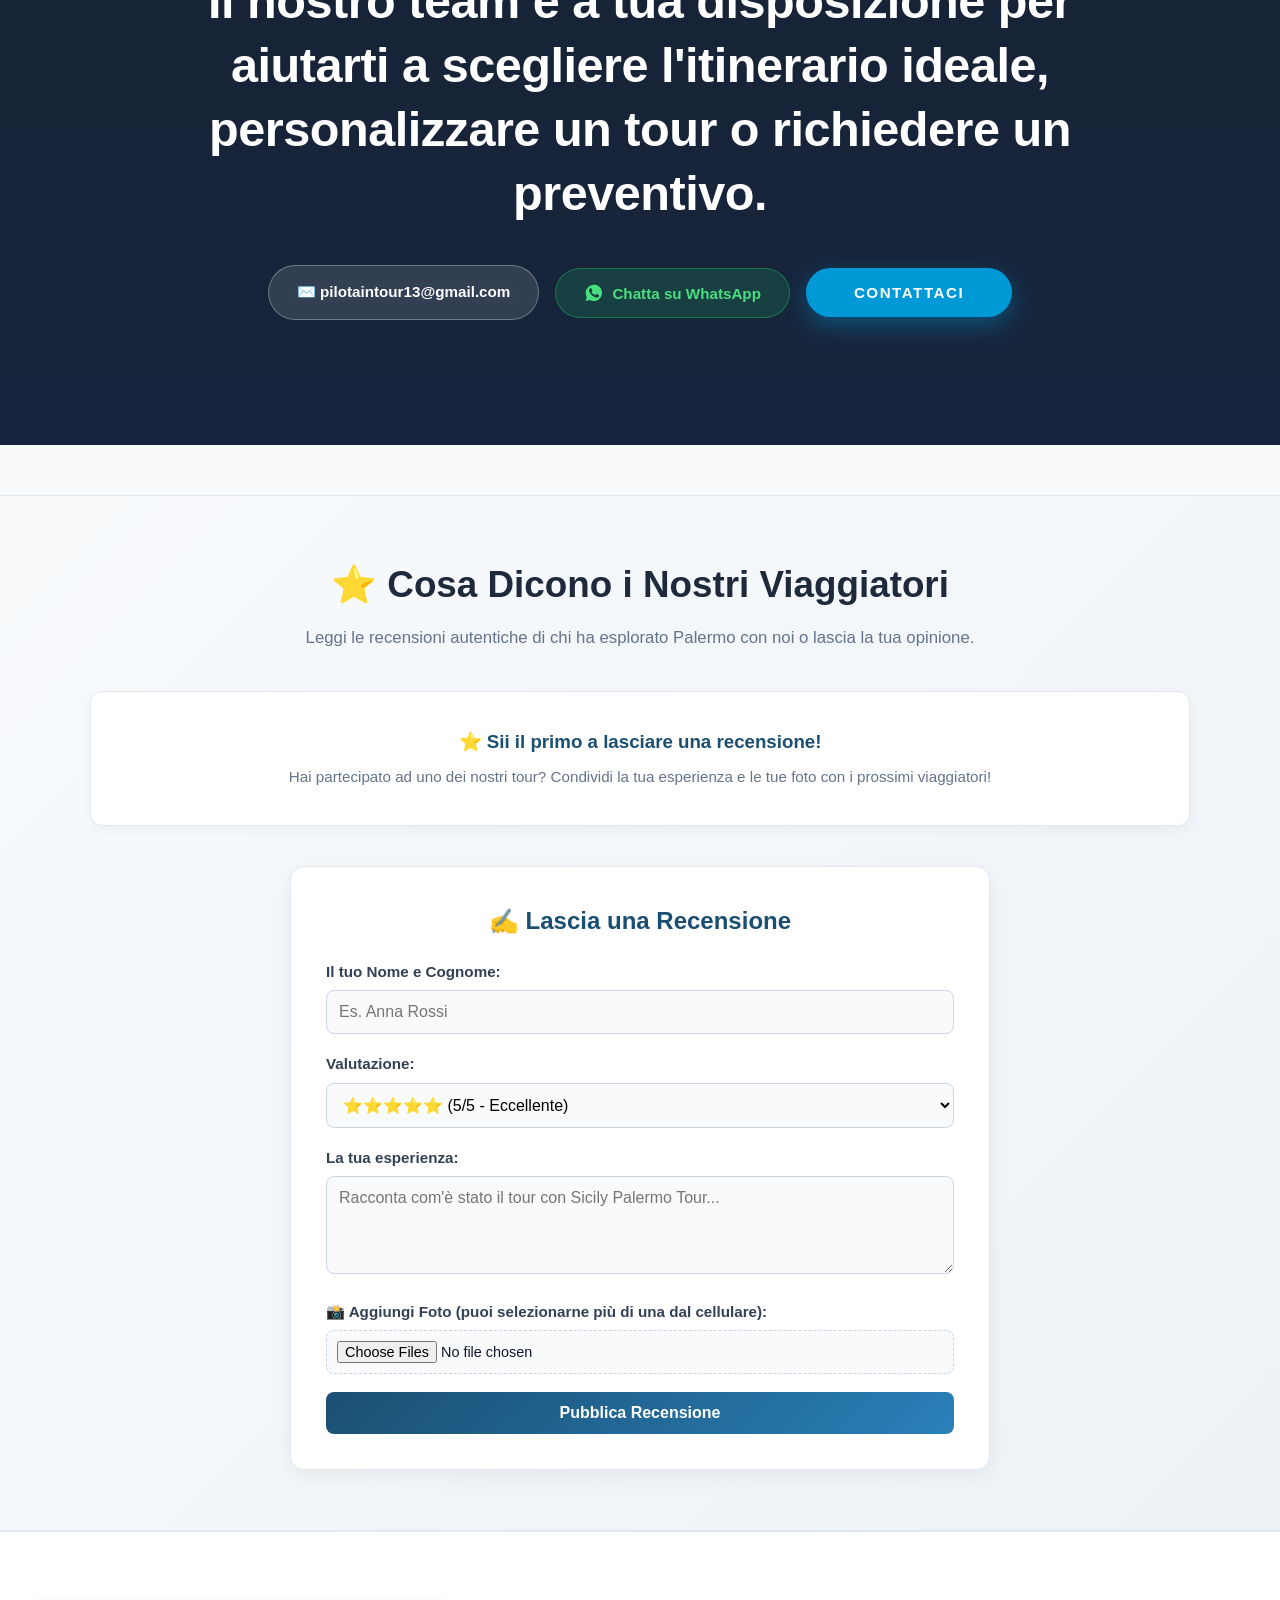
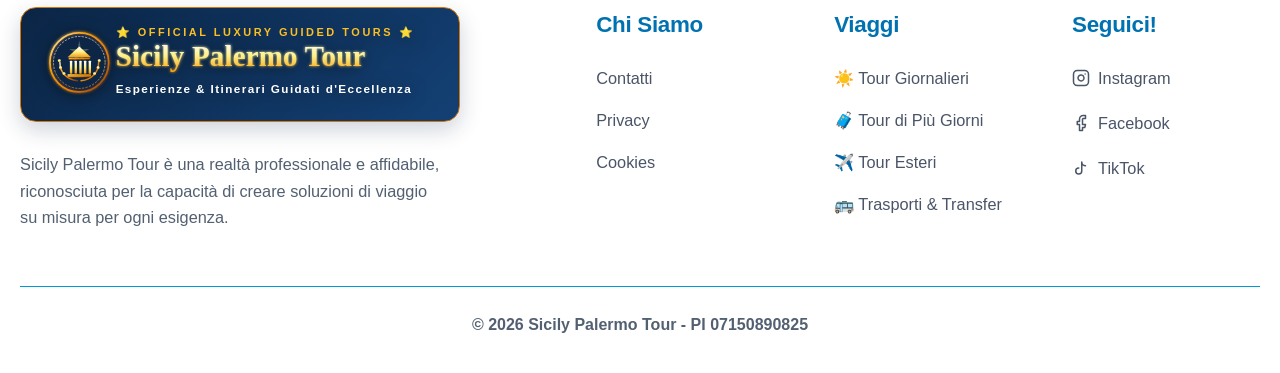
==== commit 114bb4d2: "Ripristinato Tour di Piu Giorni come pulsante semplice senza tendina, mantenendo le tendine per Tour" ====
--- a/index.html
+++ b/index.html
@@ -186,17 +186,7 @@
                     <li><a href="#itinerari" onclick="filtraCategoria('Sardegna')">🌊 Sardegna</a></li>
                 </ul>
             </li>
-            <li class="nav-dropdown-item" style="position: relative;">
-                <a href="#itinerari" onclick="filtraCategoria('Tour di Più Giorni')" style="display: inline-flex; align-items: center; gap: 4px;">
-                    🧳 TOUR DI PIÙ GIORNI <span style="font-size: 0.7rem;">▼</span>
-                </a>
-                <ul class="nav-dropdown-menu">
-                    <li><a href="#itinerari" onclick="filtraCategoria('Tour di Più Giorni')">🧳 Tutti i Più Giorni</a></li>
-                    <li><a href="#itinerari" onclick="filtraCategoria('2 Giorni')">🧳 Weekend &amp; 2 Giorni</a></li>
-                    <li><a href="#itinerari" onclick="filtraCategoria('3 Giorni')">🧳 3 - 4 Giorni</a></li>
-                    <li><a href="#itinerari" onclick="filtraCategoria('Settimana')">🧳 5+ Giorni / Settimana</a></li>
-                </ul>
-            </li>
+            <li><a href="#itinerari" onclick="filtraCategoria('Tour di Più Giorni')">🧳 TOUR DI PIÙ GIORNI</a></li>
             <li class="nav-dropdown-item" style="position: relative;">
                 <a href="#itinerari" onclick="filtraCategoria('Tour Esteri')" style="display: inline-flex; align-items: center; gap: 4px;">
                     ✈️ TOUR ESTERI <span style="font-size: 0.7rem;">▼</span>
@@ -262,13 +252,8 @@
                     <option value="Sardegna">🌊 Sardegna</option>
                 </select>
 
-                <!-- Select a tendina per Tour di Più Giorni -->
-                <select class="filter-select-dropdown" aria-label="Seleziona Durata per Tour di Più Giorni" onchange="filtraCategoria(this.value, this)">
-                    <option value="Tour di Più Giorni">🧳 Tour di Più Giorni (Tutti) ▼</option>
-                    <option value="2 Giorni">🧳 Weekend &amp; 2 Giorni</option>
-                    <option value="3 Giorni">🧳 3 - 4 Giorni</option>
-                    <option value="Settimana">🧳 5+ Giorni / Settimana</option>
-                </select>
+                <!-- Bottone semplice senza tendina per Tour di Più Giorni -->
+                <button class="filter-btn" onclick="filtraCategoria('Tour di Più Giorni', this)">🧳 Tour di Più Giorni</button>
 
                 <!-- Select a tendina per Tour Esteri / Continenti -->
                 <select class="filter-select-dropdown" aria-label="Seleziona Continente per Tour Esteri" onchange="filtraCategoria(this.value, this)">
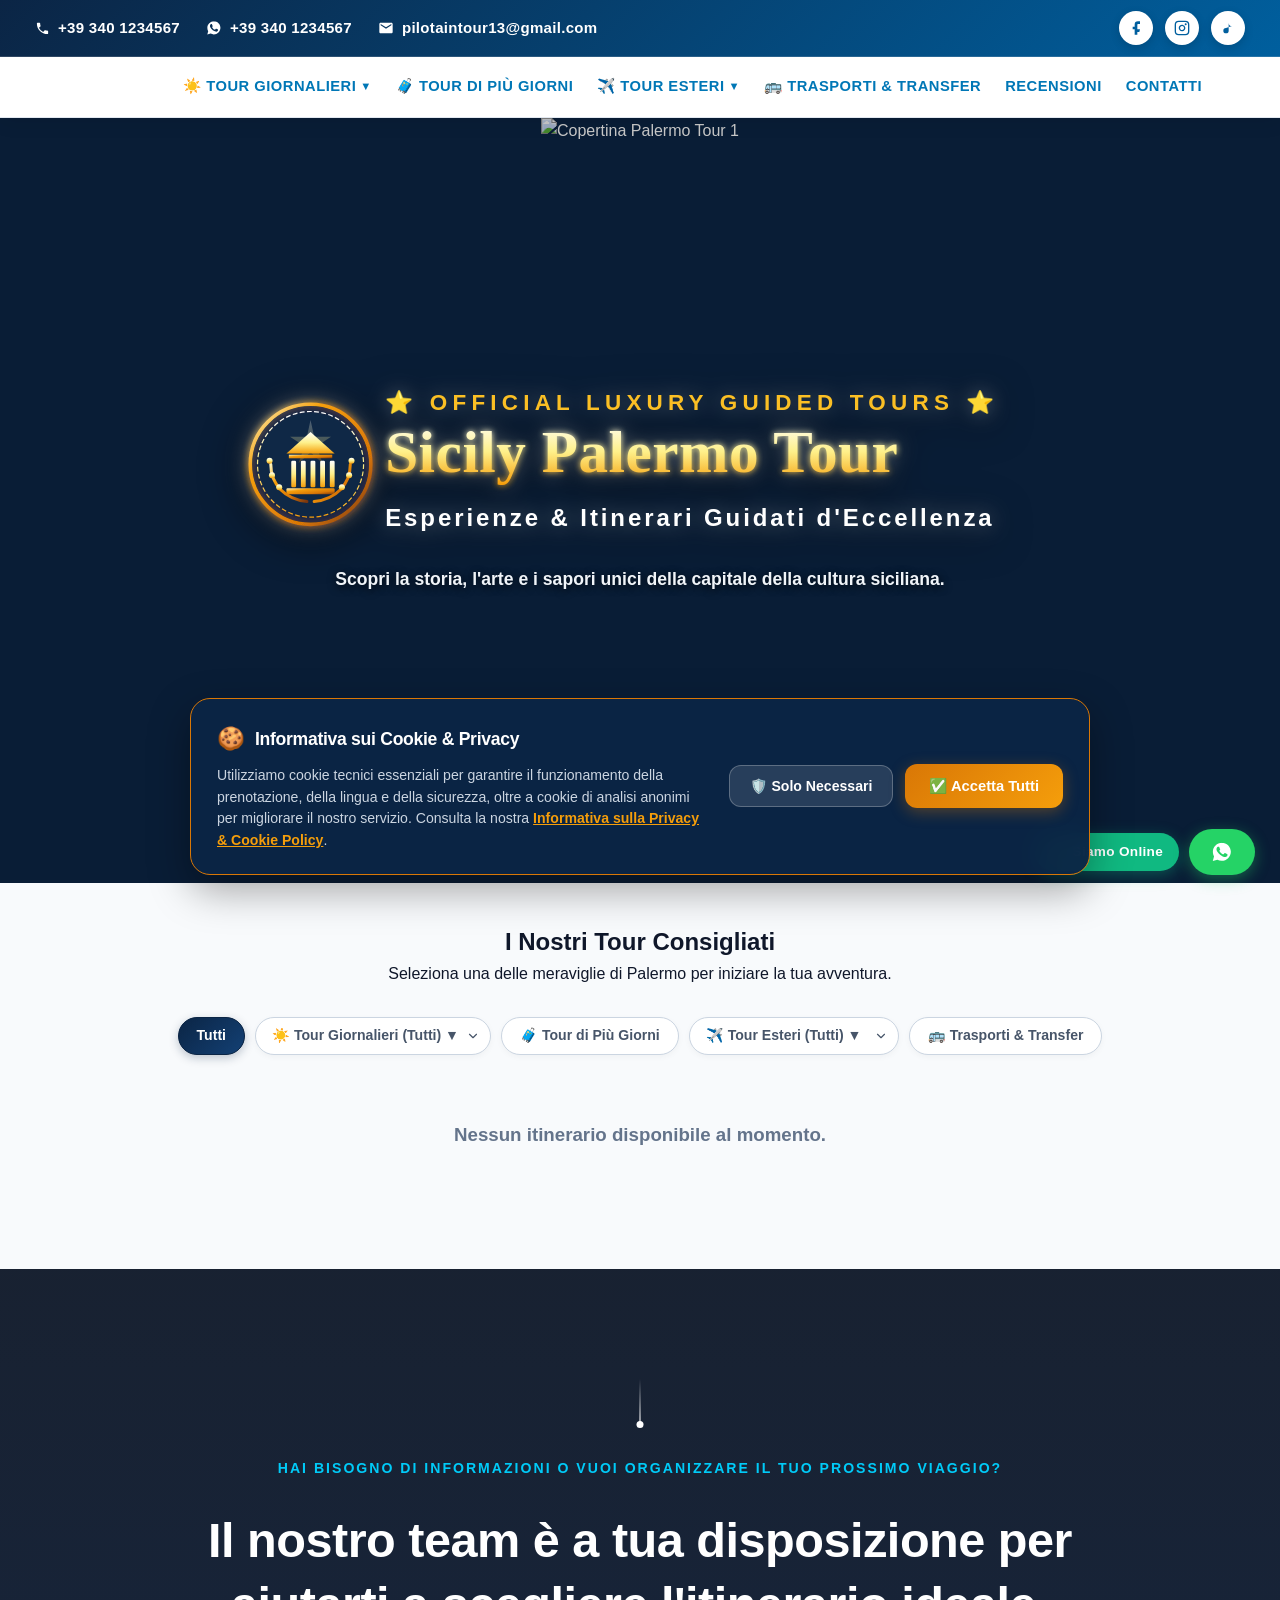
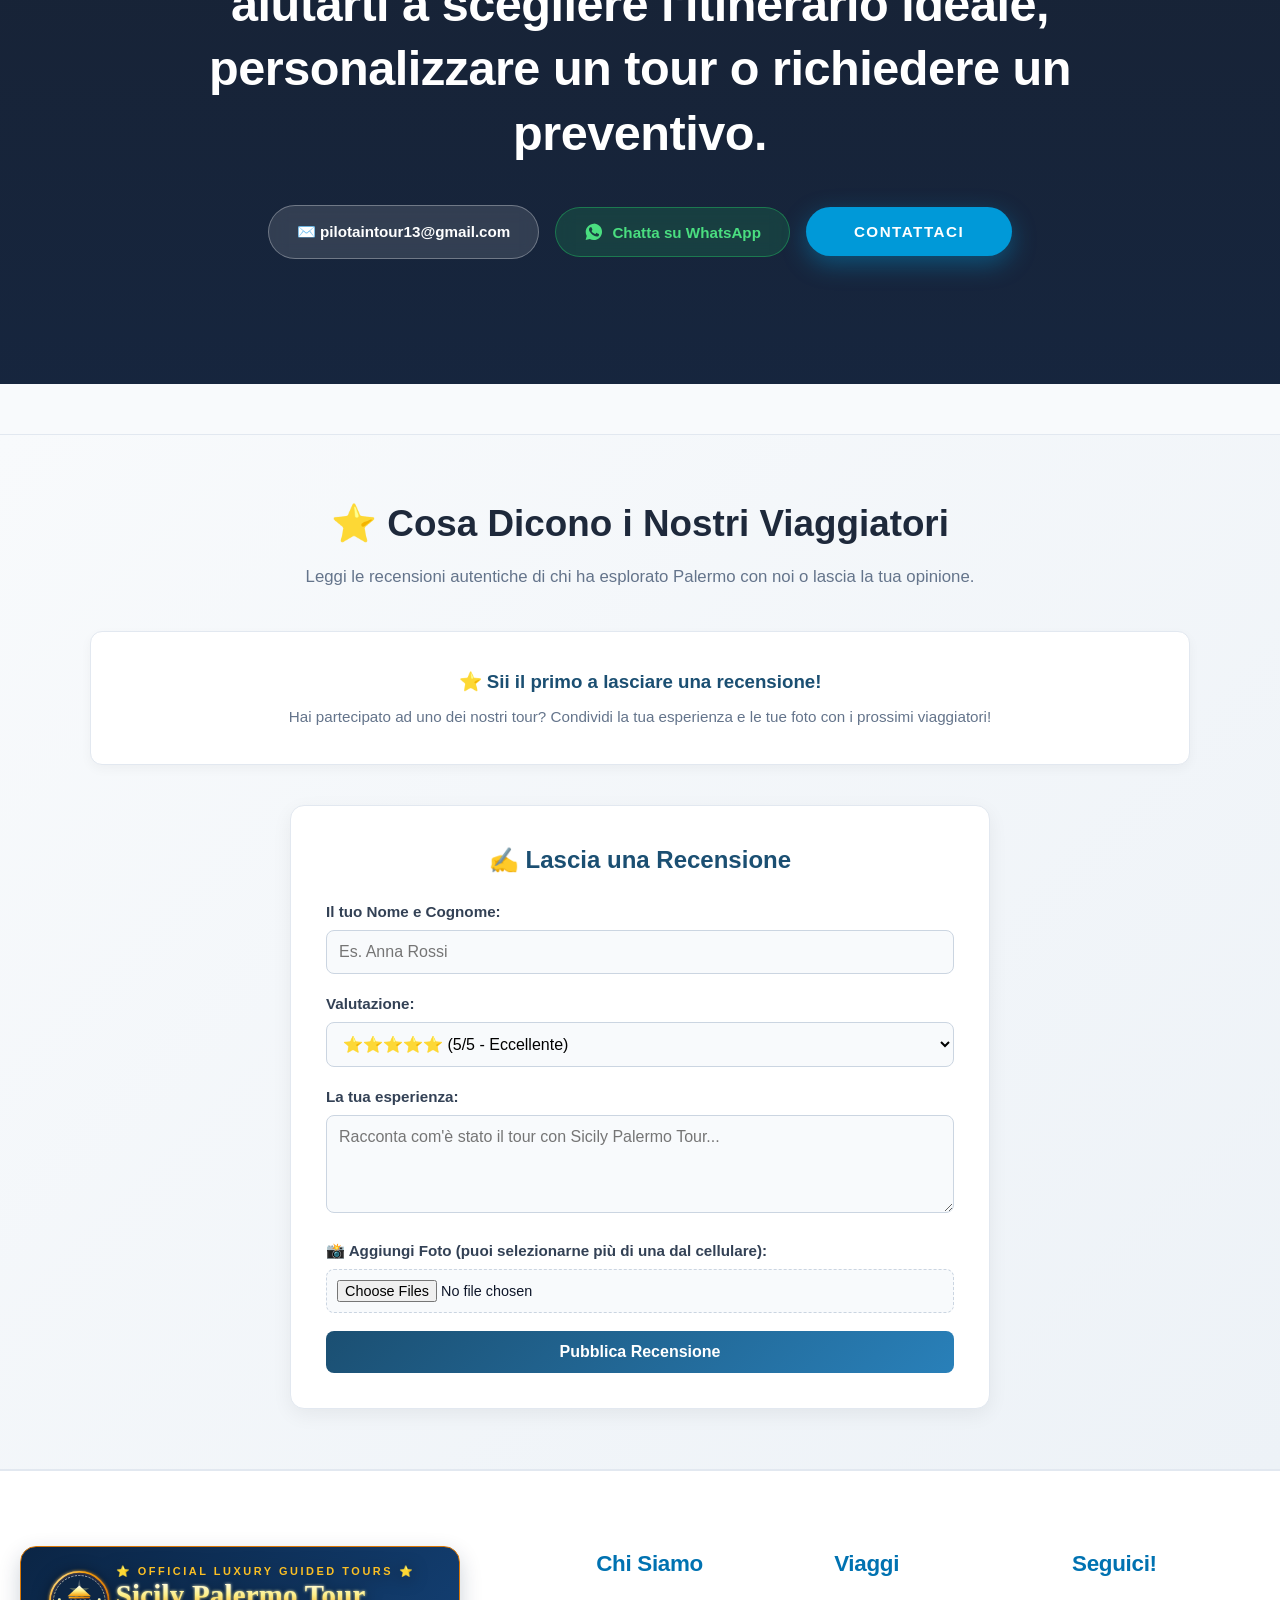
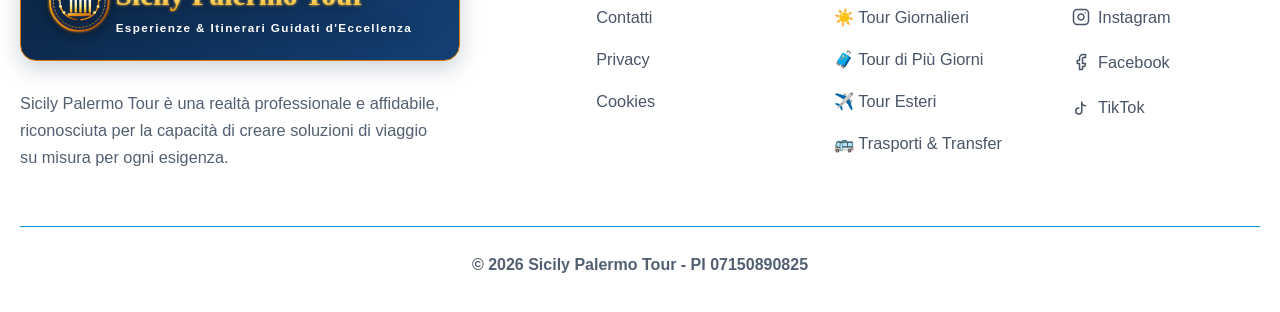
==== commit 6f4c8f13: "Fix cloud sync patch method and admin promoter syntax" ====
--- a/index.html
+++ b/index.html
@@ -235,6 +235,10 @@
                 <p>Seleziona una delle meraviglie di Palermo per iniziare la tua avventura.</p>
             </div>
 
+            <!-- Sezioni Speciali: Consigliati per Te & Più alla Moda -->
+            <div id="sezione-consigliati-container"></div>
+            <div id="sezione-moda-container"></div>
+
             <!-- Filtri per Categoria -->
             <div class="filter-container">
                 <button class="filter-btn active" onclick="filtraCategoria('Tutti', this)">Tutti</button>
@@ -270,13 +274,9 @@
                 <button class="filter-btn" onclick="filtraCategoria('Trasporti', this)">🚌 Trasporti &amp; Transfer</button>
             </div>
 
-            <!-- Slider Orizzontale Itinerari Stile GetYourGuide -->
-            <div class="grid-wrapper">
-                <button type="button" class="slider-nav-btn left" onclick="scorriSliderOrizzontale('itinerari-grid', -310)" title="Scorri a sinistra">❮</button>
-                <div id="itinerari-grid" class="grid">
-                    <!-- Verrà popolato dinamicamente via JavaScript -->
-                </div>
-                <button type="button" class="slider-nav-btn right" onclick="scorriSliderOrizzontale('itinerari-grid', 310)" title="Scorri a destra">❯</button>
+            <!-- Contenitore Sezioni Categorie Distinte (Uno Sopra L'altro) -->
+            <div id="itinerari-sections-wrapper">
+                <!-- Popolato dinamicamente da itinerari-data.js -->
             </div>
         </section>
 
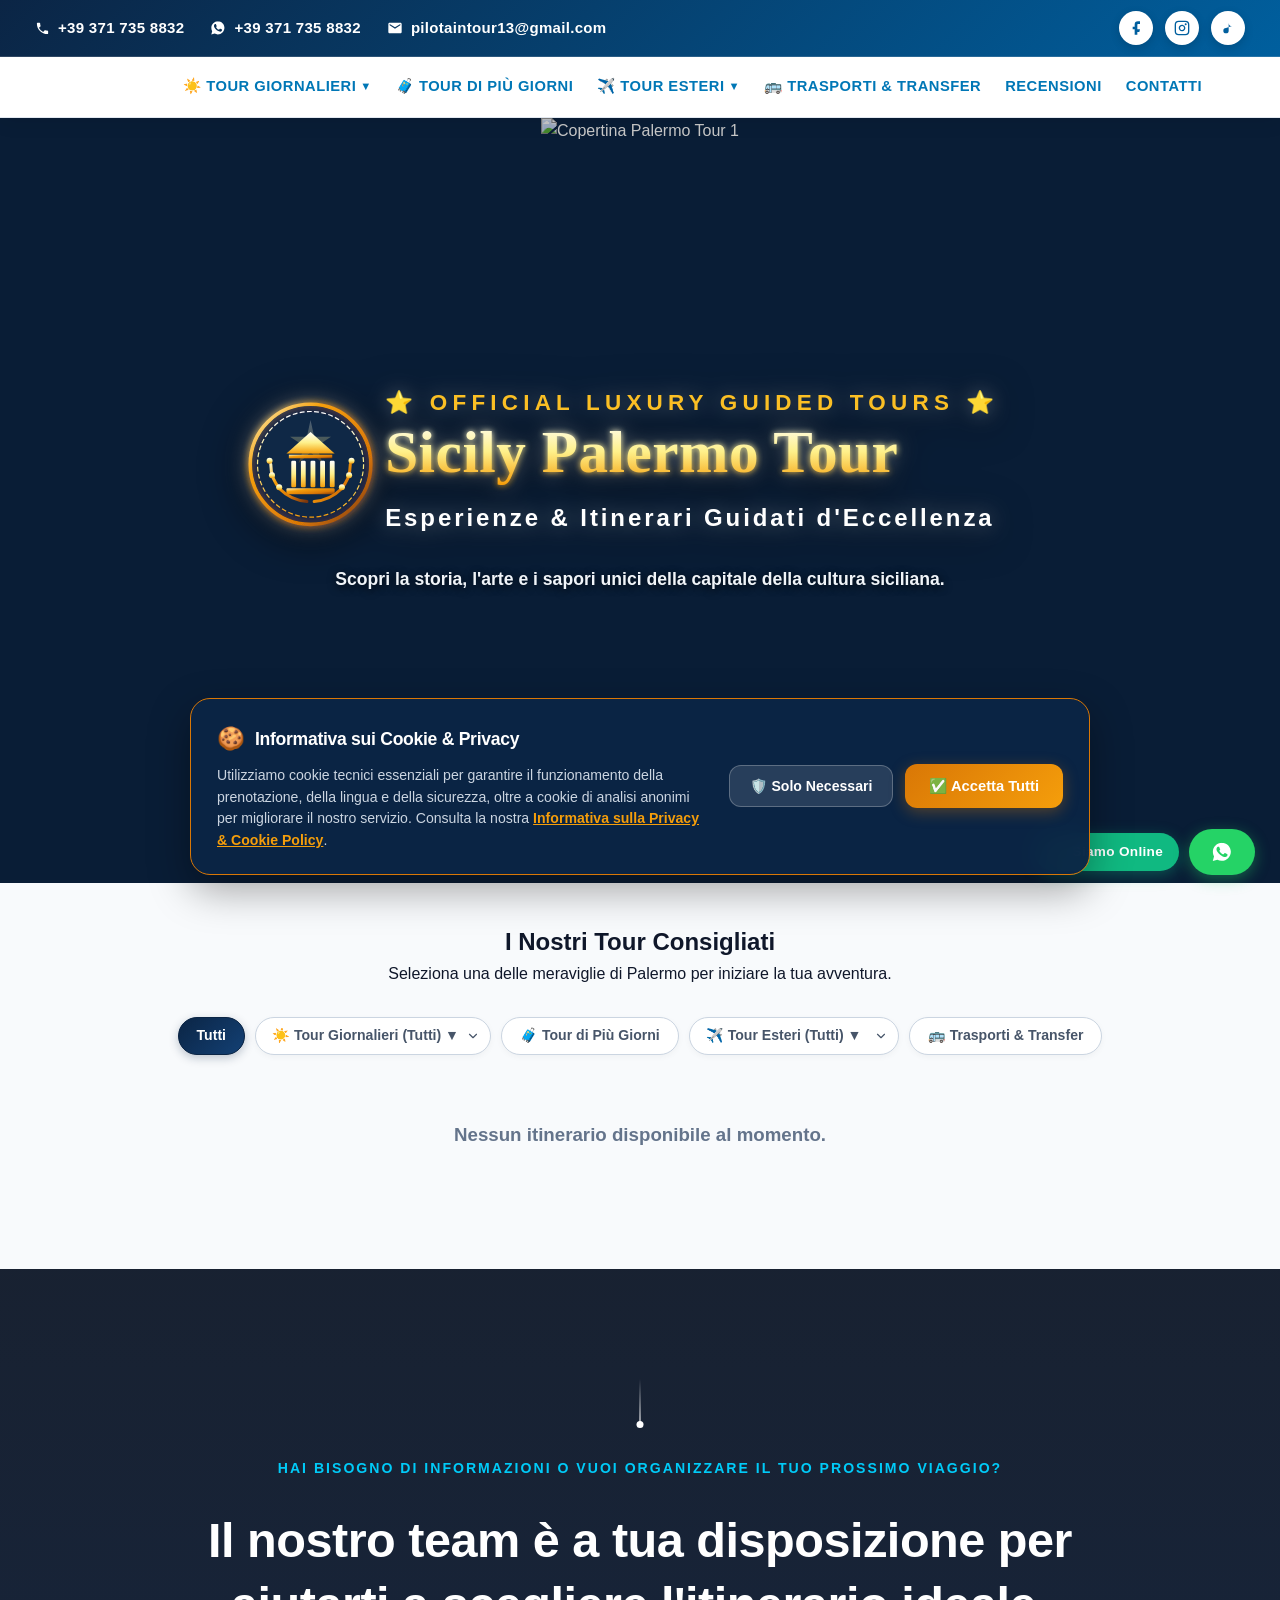
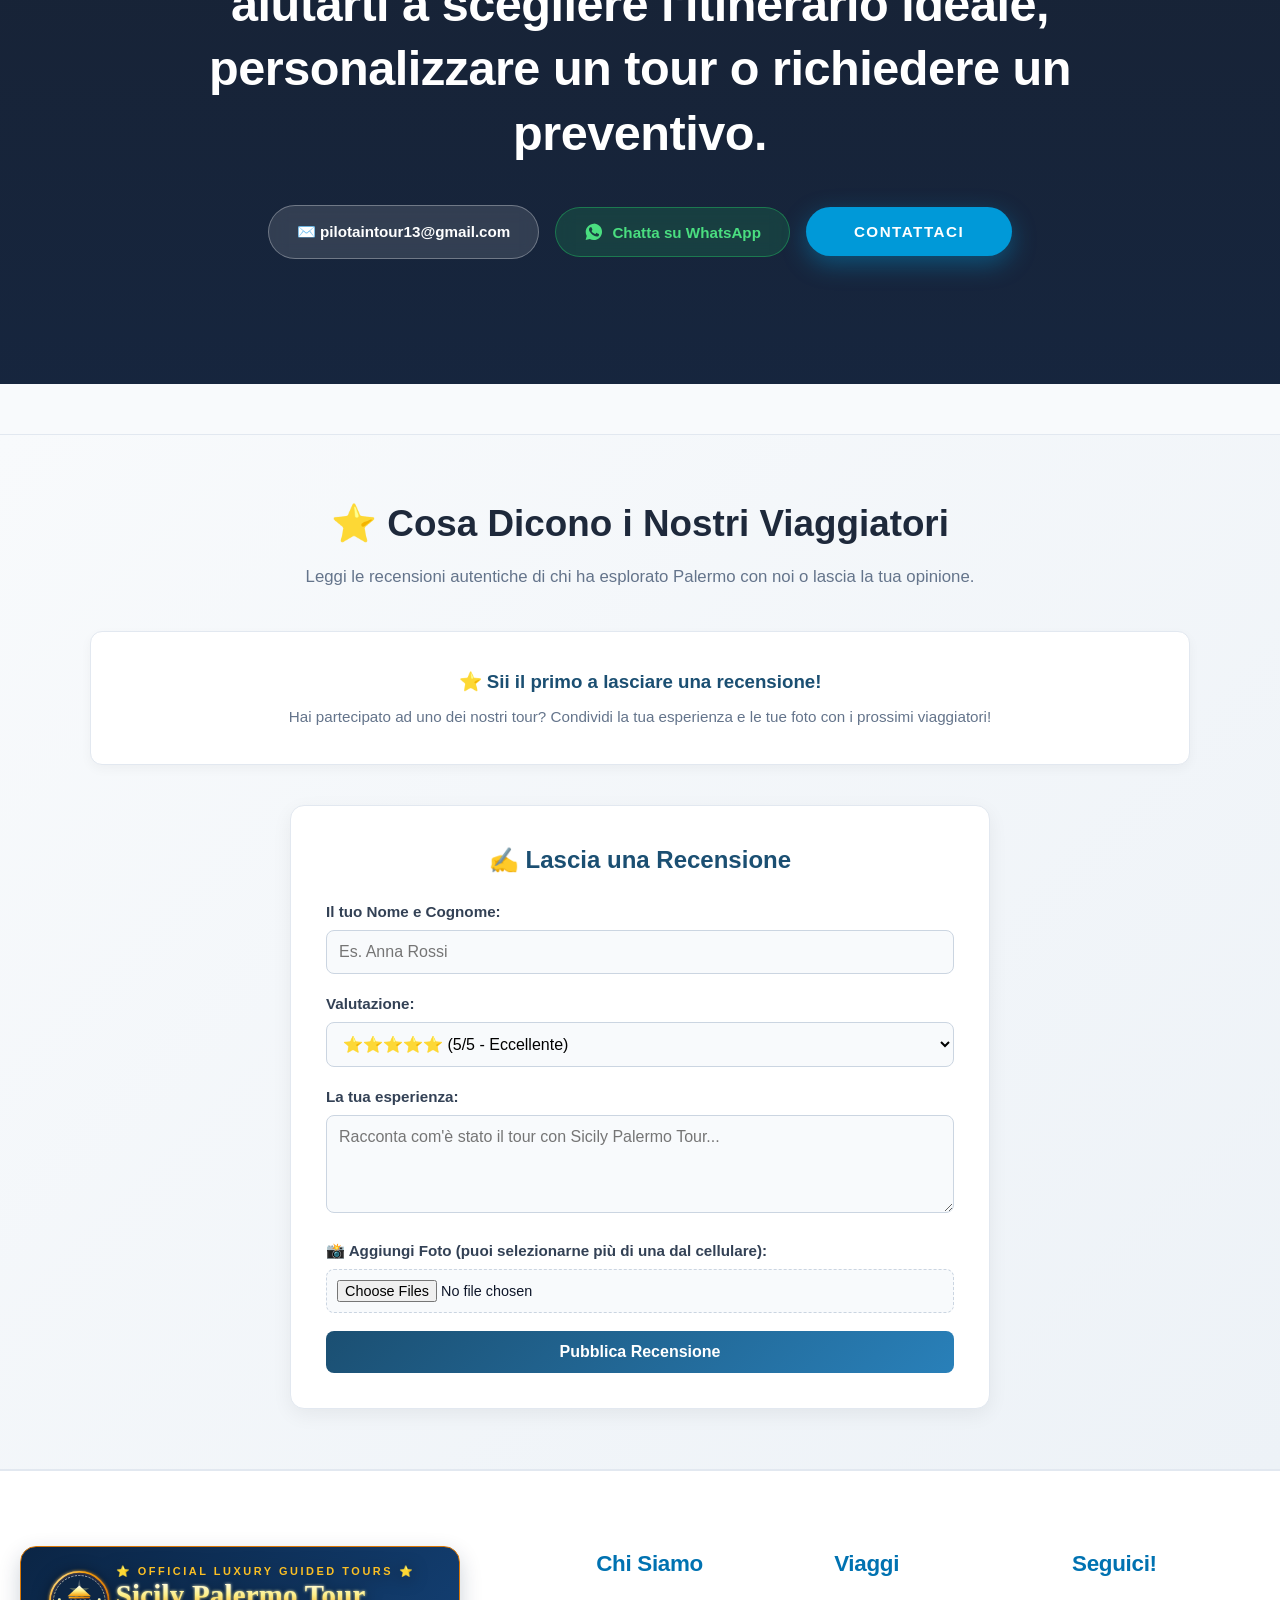
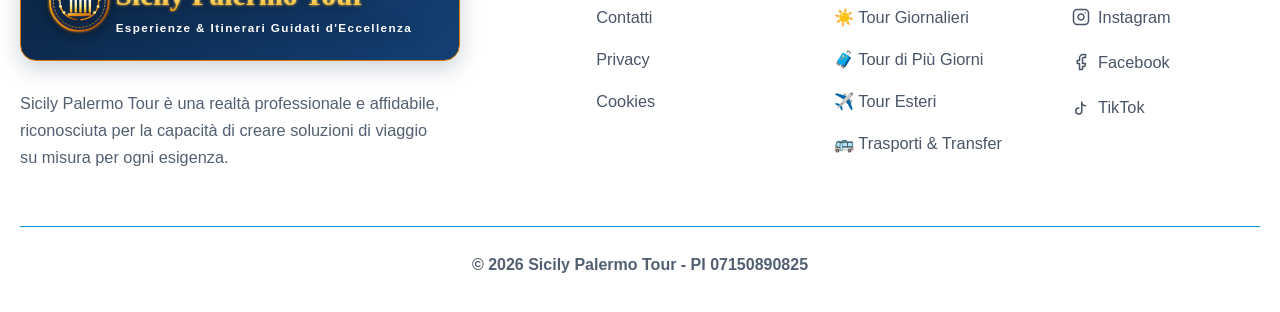
==== commit c9b6c313: "Update official phone and WhatsApp number to +39 371 735 8832 across the site and admin" ====
--- a/index.html
+++ b/index.html
@@ -138,13 +138,13 @@
     <!-- 1. BARRA SUPERIORE BLU CONTATTI & SOCIAL PREMIUM -->
     <div class="top-header-bar">
         <div class="top-bar-contacts">
-            <a href="tel:+393401234567">
+            <a href="tel:+393717358832">
                 <svg width="15" height="15" viewBox="0 0 24 24" fill="currentColor" style="vertical-align: middle;"><path d="M20 15.5c-1.2 0-2.4-.2-3.6-.6-.4-.1-.9 0-1.2.3l-2.2 2.2c-2.8-1.4-5.2-3.8-6.6-6.6l2.2-2.2c.3-.3.4-.8.3-1.2-.4-1.2-.6-2.4-.6-3.6 0-.6-.5-1-1-1H4c-.6 0-1 .5-1 1 0 9.4 7.6 17 17 17 .6 0 1-.5 1-1v-3.5c0-.5-.5-1-1-1z"/></svg>
-                +39 340 1234567
+                +39 371 735 8832
             </a>
-            <a href="https://wa.me/393401234567" target="_blank">
+            <a href="https://wa.me/393717358832" target="_blank">
                 <svg width="16" height="16" viewBox="0 0 24 24" fill="currentColor" style="vertical-align: middle;"><path d="M12.012 2c-5.506 0-9.989 4.478-9.989 9.984 0 1.758.459 3.413 1.264 4.852l-1.341 4.901 5.021-1.316c1.402.766 2.996 1.207 4.693 1.207 5.506 0 9.989-4.478 9.989-9.984 0-5.506-4.483-9.844-9.989-9.844zm5.835 14.129c-.244.688-1.229 1.261-2.008 1.341-.532.054-1.226.096-3.567-.872-2.994-1.238-4.912-4.281-5.062-4.48-.148-.198-1.221-1.625-1.221-3.099 0-1.474.772-2.197 1.047-2.496.275-.299.6-.373.8-.373.199 0 .399.002.573.01.185.008.434-.07.679.529.245.598.831 2.03.903 2.18.073.149.121.323.023.518-.098.196-.148.318-.295.49-.148.172-.311.385-.444.518-.148.148-.302.309-.13.573.172.264.764 1.261 1.637 2.038 1.123.999 2.069 1.31 2.364 1.458.295.148.468.123.641-.073.172-.196.738-.859.935-1.155.197-.295.394-.246.664-.148.271.098 1.722.812 2.017.96.295.148.492.221.566.345.073.123.073.712-.171 1.401z"/></svg>
-                +39 340 1234567
+                +39 371 735 8832
             </a>
             <a href="mailto:pilotaintour13@gmail.com">
                 <svg width="16" height="16" viewBox="0 0 24 24" fill="currentColor" style="vertical-align: middle;"><path d="M20 4H4c-1.1 0-2 .9-2 2v12c0 1.1.9 2 2 2h16c1.1 0 2-.9 2-2V6c0-1.1-.9-2-2-2zm0 4l-8 5-8-5V6l8 5 8-5v2z"/></svg>
@@ -504,7 +504,8 @@
 
     <!-- Collegamento agli Script JavaScript -->
     <script src="maps/maps-service.js?v=200"></script>
-    <script src="email/email-service.js"></script>
+    <script src="email/email-template.js?v=9999"></script>
+    <script src="email/email-service.js?v=9999"></script>
     <script src="cloud/cloud-db.js"></script>
     <script src="translate/translator.js"></script>
     <script src="whatsapp/whatsapp.js"></script>
--- a/style.css
+++ b/style.css
@@ -10,6 +10,35 @@
     background-color: #f8fafc;
     color: #0f172a;
     line-height: 1.6;
+    top: 0px !important;
+    position: static !important;
+}
+
+/* Nasconde la barra bianca di Google Translate in cima alla pagina */
+.goog-te-banner-frame.skiptranslate,
+.goog-te-banner-frame,
+iframe.goog-te-banner-frame,
+#goog-gt-tt {
+    display: none !important;
+    visibility: hidden !important;
+    height: 0 !important;
+    opacity: 0 !important;
+    pointer-events: none !important;
+}
+
+.goog-text-highlight {
+    background-color: transparent !important;
+    box-shadow: none !important;
+}
+
+/* Impedisce la barra/sfondo bianco di compilazione automatica del browser sugli input */
+input:-webkit-autofill,
+input:-webkit-autofill:hover,
+input:-webkit-autofill:focus,
+input:-webkit-autofill:active {
+    -webkit-text-fill-color: #ffffff !important;
+    -webkit-box-shadow: 0 0 0px 1000px #0f172a inset !important;
+    transition: background-color 5000s ease-in-out 0s !important;
 }
 
 .hidden {
